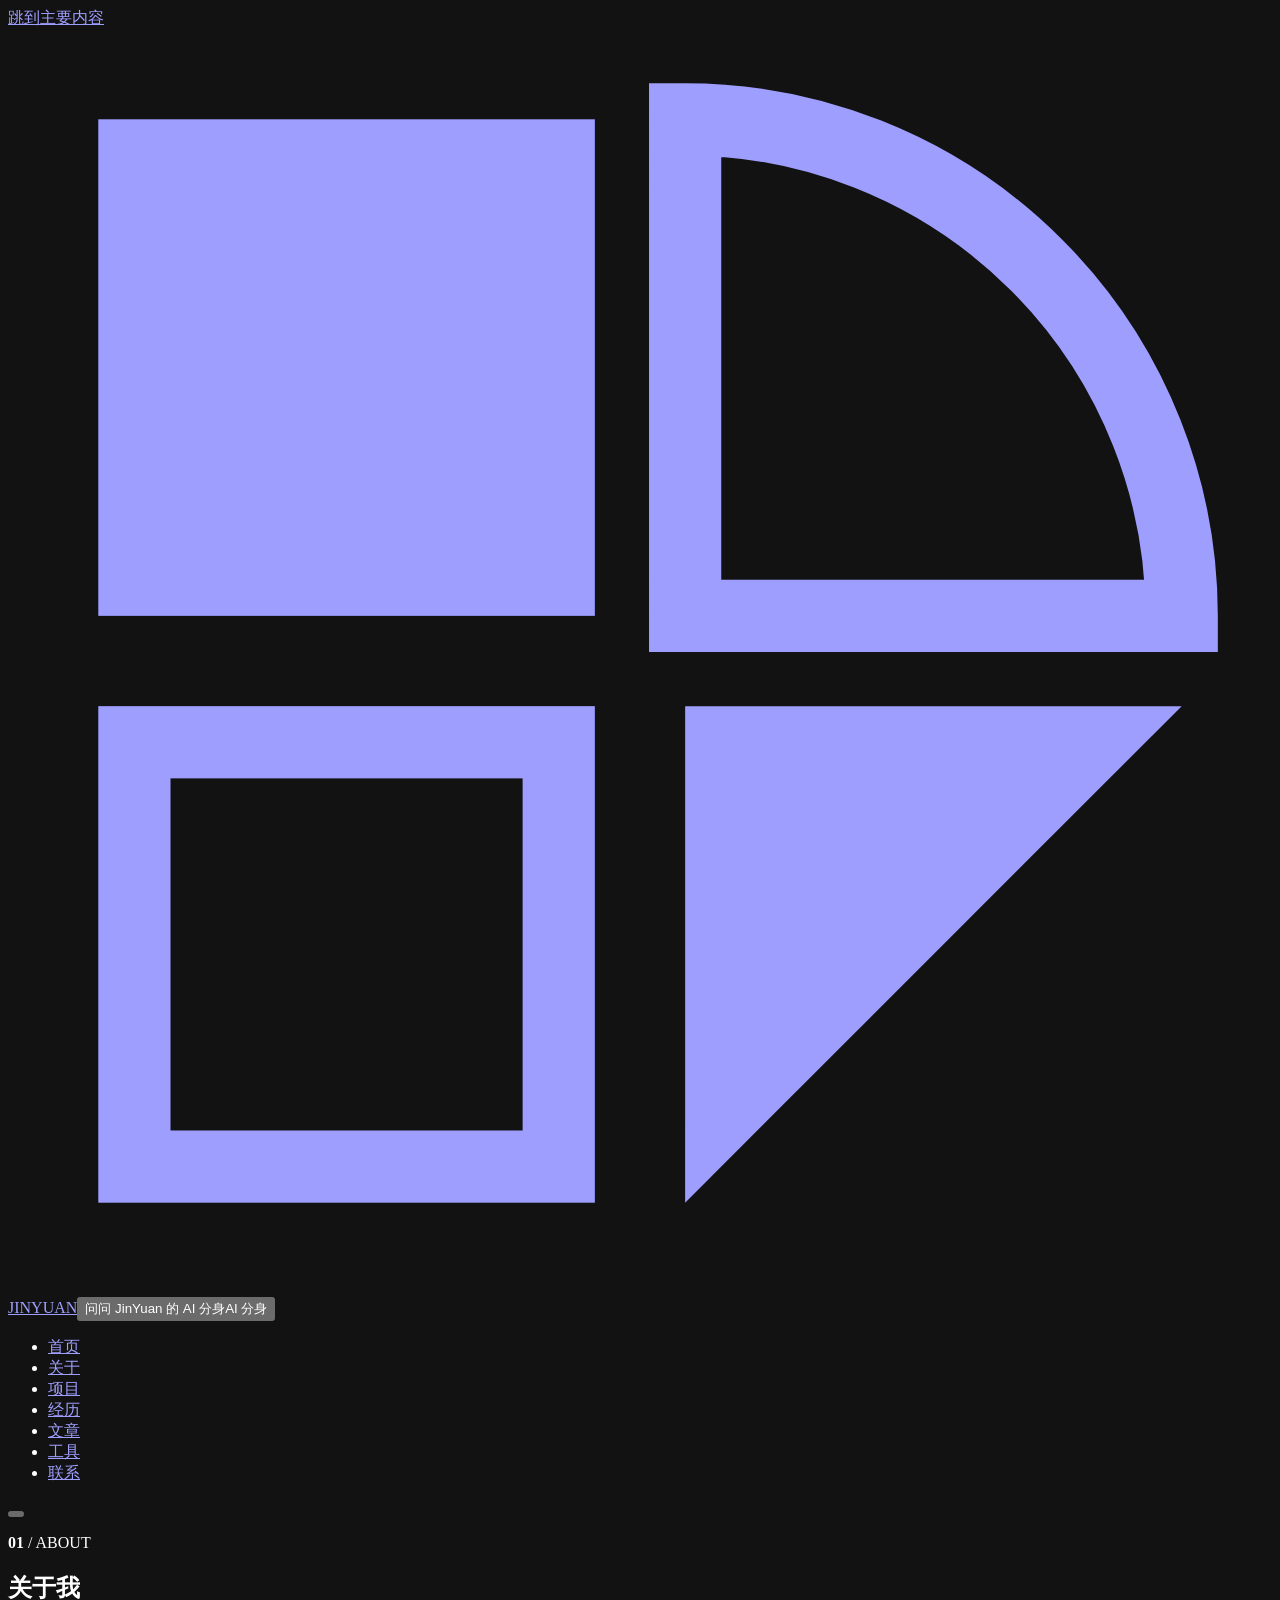
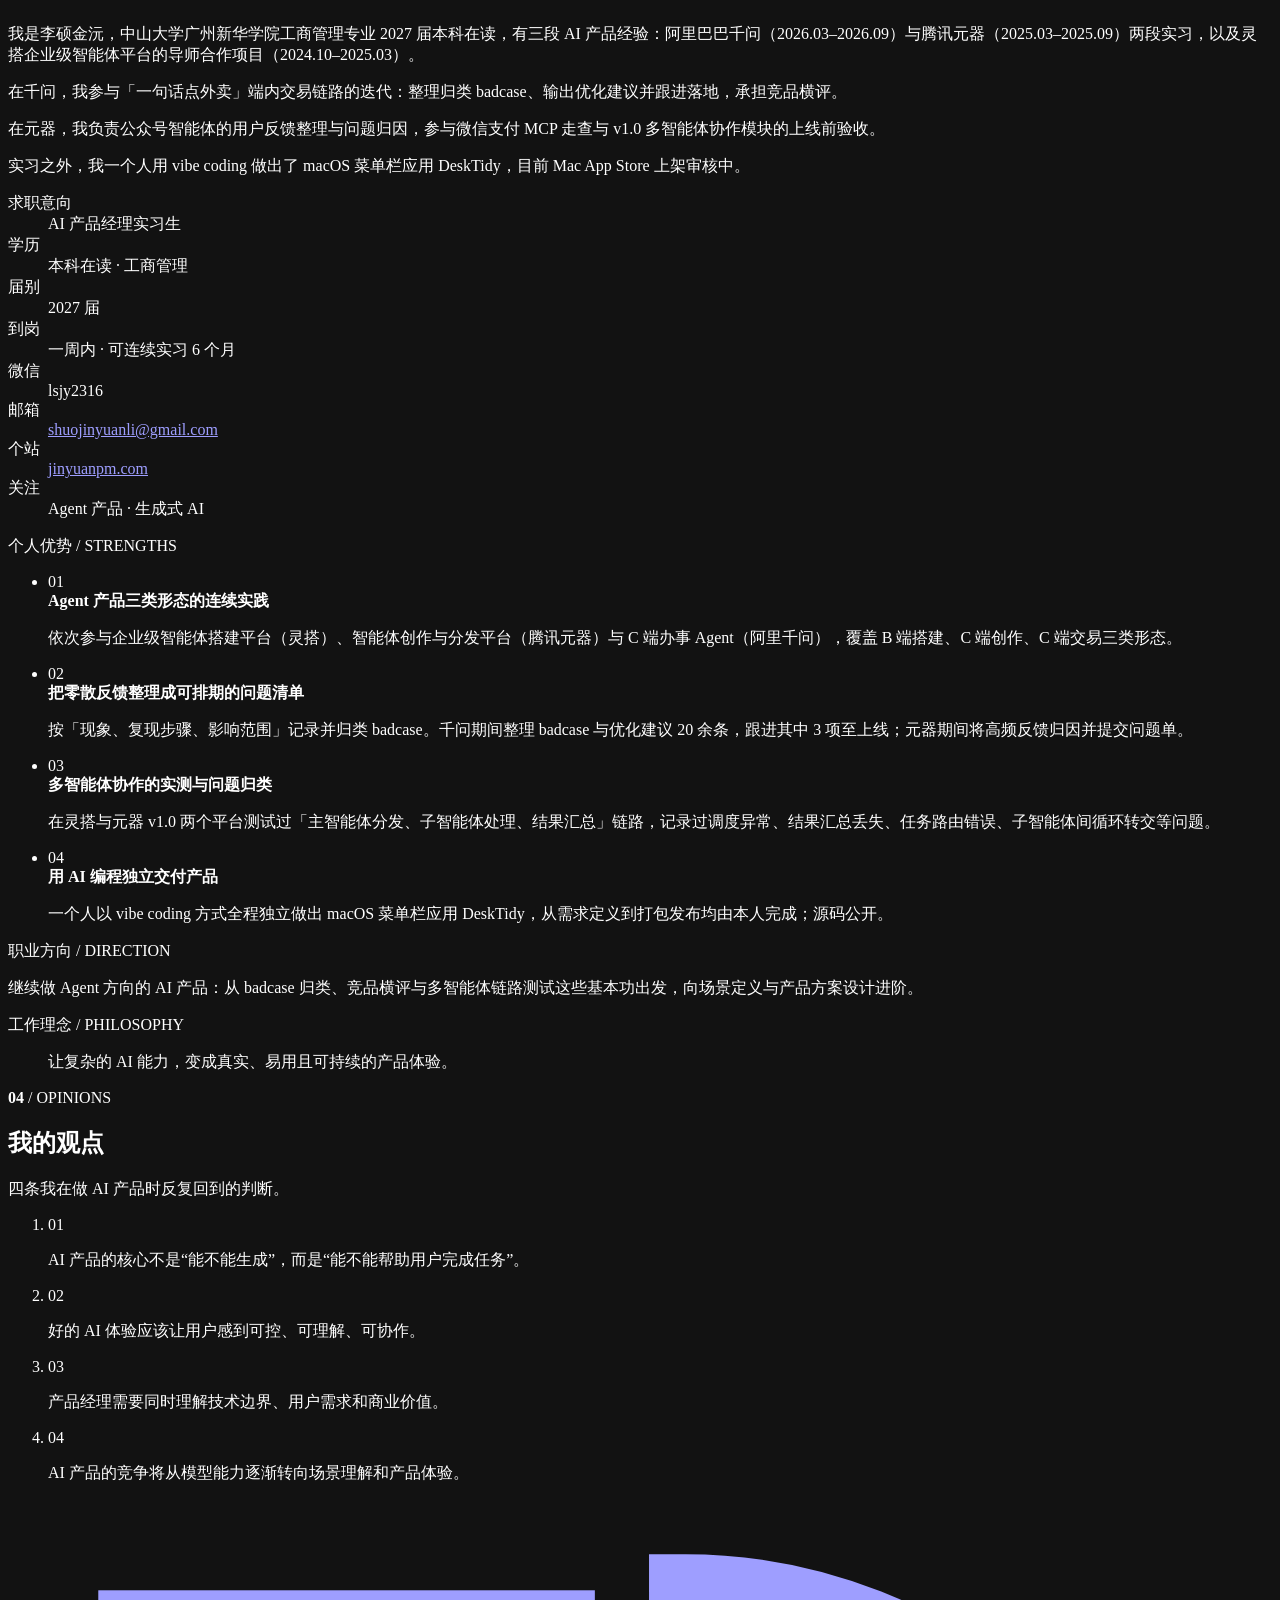
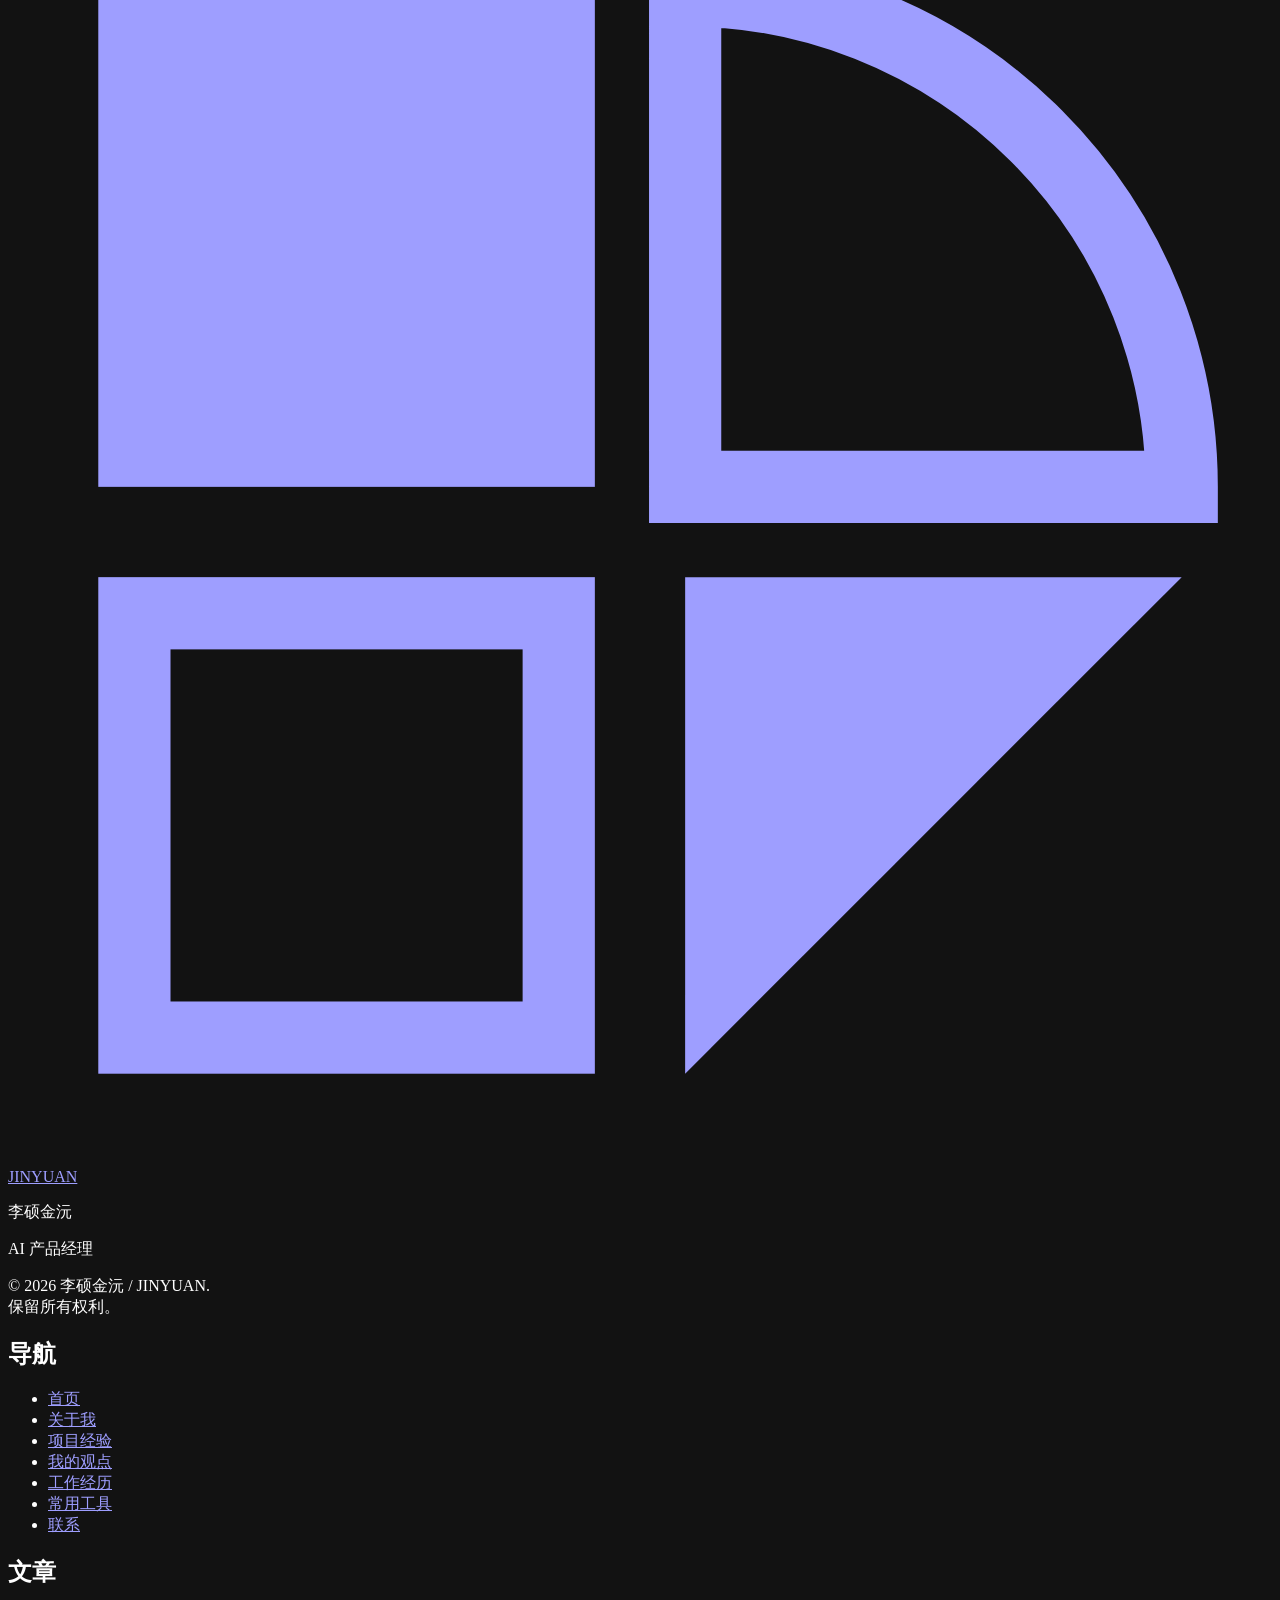
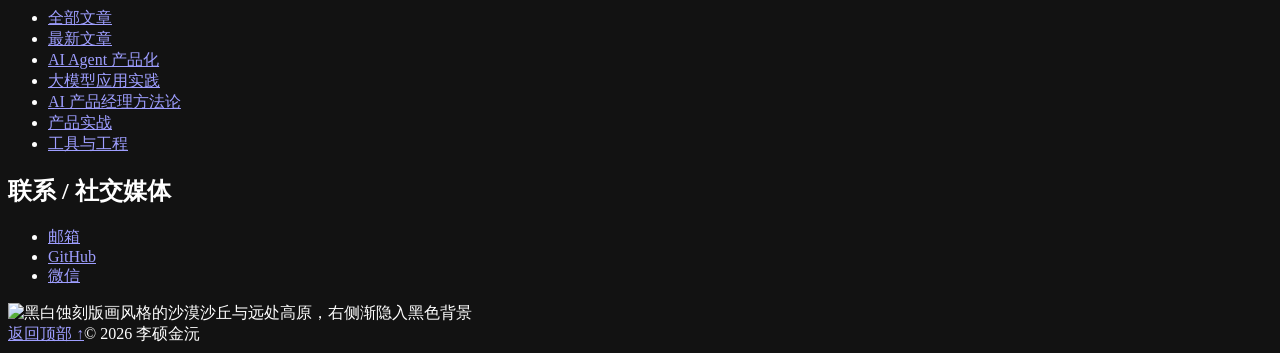
==== about.html @ 93b43d3b "Replace experience and projects with internship history Swap the AgentsPro and Pixeling content for " ====
<!doctype html>
<html lang="zh-Hans">
<head>
<meta charset="utf-8">
<meta name="viewport" content="width=device-width, initial-scale=1">
<title>关于我｜JINYUAN｜AI 产品与智能体验</title>
<meta name="description" content="李硕金沅（JINYUAN）｜2027 届本科在读，三段 AI 产品经验（阿里巴巴千问、腾讯元器实习与灵搭导师合作项目）。关于我、个人优势、工作理念与我的观点。">
<meta name="theme-color" content="#05060d">
<meta name="color-scheme" content="dark">
<meta property="og:type" content="website">
<meta property="og:site_name" content="JINYUAN｜AI 产品与智能体验">
<meta property="og:title" content="关于我｜JINYUAN｜AI 产品与智能体验">
<meta property="og:description" content="李硕金沅（JINYUAN）｜2027 届本科在读，三段 AI 产品经验（阿里巴巴千问、腾讯元器实习与灵搭导师合作项目）。关于我、个人优势、工作理念与我的观点。">
<meta property="og:locale" content="zh_CN">
<!-- For a real deployment make og:image / og:url absolute, e.g. https://your-domain.com/assets/og.jpg -->
<meta property="og:image" content="assets/og.jpg">
<meta name="twitter:card" content="summary_large_image">
<link rel="icon" href="data:image/svg+xml,%3Csvg xmlns='http://www.w3.org/2000/svg' viewBox='0 0 28 28'%3E%3Crect width='28' height='28' fill='%23000'/%3E%3Crect x='3' y='3' width='10' height='10' fill='%23fff'/%3E%3Cpath d='M15 13V3a10 10 0 0 1 10 10z' fill='none' stroke='%23fff' stroke-width='1.6'/%3E%3Crect x='3.8' y='15.8' width='8.4' height='8.4' fill='none' stroke='%23fff' stroke-width='1.6'/%3E%3Cpath d='M15 25V15h10z' fill='%237fa38f'/%3E%3C/svg%3E">
<link rel="preconnect" href="https://fonts.googleapis.com">
<link rel="preconnect" href="https://fonts.gstatic.com" crossorigin>
<link rel="stylesheet" href="https://fonts.googleapis.com/css2?family=Anton&family=Outfit:wght@400;500;600;700&family=Noto+Sans+SC:wght@500;700;900&display=swap">
<link rel="stylesheet" href="css/style.css?v=19">
<script>document.documentElement.classList.add('js')</script>
<script type="application/ld+json">{"@context": "https://schema.org", "@type": "Person", "name": "李硕金沅", "alternateName": "JINYUAN", "jobTitle": "AI 产品经理", "description": "李硕金沅（JINYUAN）｜AI 产品经理。专注于人工智能产品、用户体验与商业化创新，关注 AI 产品设计、智能体、生成式 AI、用户需求与技术落地。", "inLanguage": "zh-Hans", "knowsAbout": ["AI 产品管理", "生成式 AI", "AI Agent", "用户体验"], "sameAs": ["https://github.com/JimLee-AIPM"]}</script>
</head>
<body id="top">
<a class="skip" href="#main">跳到主要内容</a>
<div class="guides" aria-hidden="true"><div><span></span><span></span><span></span><span></span></div></div>
<header class="site-header">
 <div class="wrap"><div class="nav-inner">
  <div class="hdr-brand"><a class="logo" href="index.html" aria-label="JINYUAN 首页"><svg viewBox="0 0 28 28" fill="none" aria-hidden="true" focusable="false"><rect x="2" y="2" width="11" height="11" fill="currentColor"/><path d="M15 13V2a11 11 0 0 1 11 11z" stroke="currentColor" stroke-width="1.6"/><rect x="2.8" y="15.8" width="9.4" height="9.4" stroke="currentColor" stroke-width="1.6"/><path d="M15 26V15h11z" fill="currentColor"/></svg><span class="wm">JINYUAN</span></a><button class="chat-pill" type="button" data-chat-open aria-haspopup="dialog" aria-expanded="false"><i class="chat-pulse" aria-hidden="true"></i><span class="cp-long">问问 JinYuan 的 AI 分身</span><span class="cp-short" aria-hidden="true">AI 分身</span></button></div>
  <nav aria-label="主导航"><ul class="nav-links" id="nav-links"><li><a href="index.html">首页</a></li><li><a href="about.html" aria-current="page">关于</a></li><li><a href="projects.html">项目</a></li><li><a href="experience.html">经历</a></li><li><a href="articles.html">文章</a></li><li><a href="tools.html">工具</a></li><li><a href="contact.html">联系</a></li></ul></nav>
  <button class="nav-toggle" type="button" aria-expanded="false" aria-controls="nav-links" aria-label="打开菜单"><span></span></button>
 </div></div>
 <div class="progress" aria-hidden="true"></div>
</header>
<main id="main">
 <section class="page-head" aria-labelledby="page-t"><div class="wrap"><div class="cell">
  <p class="label"><b>01</b> / ABOUT</p><h1 id="page-t">关于我</h1></div></div></section>
<section class="sec" style="border-top:0" id="about" aria-labelledby="about-t">
 <div class="wrap">
  <div class="about-grid">
   <div class="about-text cell reveal">
    <p class="lead">我是李硕金沅，中山大学广州新华学院工商管理专业 2027 届本科在读，有三段 AI 产品经验：阿里巴巴千问（2026.03–2026.09）与腾讯元器（2025.03–2025.09）两段实习，以及灵搭企业级智能体平台的导师合作项目（2024.10–2025.03）。</p>
    <p class="muted">在千问，我参与「一句话点外卖」端内交易链路的迭代：整理归类 badcase、输出优化建议并跟进落地，承担竞品横评。</p>
    <p class="muted">在元器，我负责公众号智能体的用户反馈整理与问题归因，参与微信支付 MCP 走查与 v1.0 多智能体协作模块的上线前验收。</p>
    <p class="muted">实习之外，我一个人用 vibe coding 做出了 macOS 菜单栏应用 DeskTidy，目前 Mac App Store 上架审核中。</p>
   </div>
   <dl class="facts facts-8 reveal" style="margin:0">
    <div><dt>求职意向</dt><dd>AI 产品经理实习生</dd></div><div><dt>学历</dt><dd>本科在读 · 工商管理</dd></div><div><dt>届别</dt><dd>2027 届</dd></div><div><dt>到岗</dt><dd>一周内 · 可连续实习 6 个月</dd></div><div><dt>微信</dt><dd>lsjy2316</dd></div><div><dt>邮箱</dt><dd><a href="mailto:shuojinyuanli@gmail.com">shuojinyuanli@gmail.com</a></dd></div><div><dt>个站</dt><dd><a href="index.html">jinyuanpm.com</a></dd></div><div><dt>关注</dt><dd>Agent 产品 · 生成式 AI</dd></div>
   </dl>
   <div class="strengths-wrap reveal"><p class="label">个人优势 / STRENGTHS</p><ul class="strengths" aria-label="个人优势"><li><span class="n">01</span><div><b>Agent 产品三类形态的连续实践</b><p>依次参与企业级智能体搭建平台（灵搭）、智能体创作与分发平台（腾讯元器）与 C 端办事 Agent（阿里千问），覆盖 B 端搭建、C 端创作、C 端交易三类形态。</p></div></li><li><span class="n">02</span><div><b>把零散反馈整理成可排期的问题清单</b><p>按「现象、复现步骤、影响范围」记录并归类 badcase。千问期间整理 badcase 与优化建议 20 余条，跟进其中 3 项至上线；元器期间将高频反馈归因并提交问题单。</p></div></li><li><span class="n">03</span><div><b>多智能体协作的实测与问题归类</b><p>在灵搭与元器 v1.0 两个平台测试过「主智能体分发、子智能体处理、结果汇总」链路，记录过调度异常、结果汇总丢失、任务路由错误、子智能体间循环转交等问题。</p></div></li><li><span class="n">04</span><div><b>用 AI 编程独立交付产品</b><p>一个人以 vibe coding 方式全程独立做出 macOS 菜单栏应用 DeskTidy，从需求定义到打包发布均由本人完成；源码公开。</p></div></li></ul></div>
   <div class="direction reveal"><p class="label">职业方向 / DIRECTION</p><p>继续做 Agent 方向的 AI 产品：从 badcase 归类、竞品横评与多智能体链路测试这些基本功出发，向场景定义与产品方案设计进阶。</p></div>
   <div class="philosophy reveal"><p class="label">工作理念 / PHILOSOPHY</p><blockquote><p>让复杂的 AI 能力，变成真实、易用且可持续的产品体验。</p></blockquote></div>
  </div>
 </div>
</section>
<section class="sec" id="opinions" aria-labelledby="opinions-t">
 <div class="wrap">
  <div class="sec-head"><div class="cell reveal"><p class="label"><b>04</b> / OPINIONS</p><h2><span id="opinions-t">我的观点</span></h2></div></div>
  <div class="op-grid">
   <div class="op-side reveal"><p class="muted">四条我在做 AI 产品时反复回到的判断。</p></div>
   <ol class="op-list"><li class="op reveal"><span class="no">01</span><p>AI 产品的核心不是“能不能生成”，而是“能不能帮助用户完成任务”。</p></li><li class="op reveal"><span class="no">02</span><p>好的 AI 体验应该让用户感到可控、可理解、可协作。</p></li><li class="op reveal"><span class="no">03</span><p>产品经理需要同时理解技术边界、用户需求和商业价值。</p></li><li class="op reveal"><span class="no">04</span><p>AI 产品的竞争将从模型能力逐渐转向场景理解和产品体验。</p></li></ol>
  </div>
 </div>
</section>
</main>
<footer class="site-footer">
 <div class="wrap">
  <div class="foot-cols">
   <div class="fcol">
    <a class="logo" href="index.html" aria-label="JINYUAN 首页"><svg viewBox="0 0 28 28" fill="none" aria-hidden="true" focusable="false"><rect x="2" y="2" width="11" height="11" fill="currentColor"/><path d="M15 13V2a11 11 0 0 1 11 11z" stroke="currentColor" stroke-width="1.6"/><rect x="2.8" y="15.8" width="9.4" height="9.4" stroke="currentColor" stroke-width="1.6"/><path d="M15 26V15h11z" fill="currentColor"/></svg><span class="wm">JINYUAN</span></a>
    <p class="name">李硕金沅</p>
    <p class="tagline">AI 产品经理</p>
    <p class="copy-r">© <span id="year">2026</span> 李硕金沅 / JINYUAN.<br>保留所有权利。</p>
   </div>
   <nav class="fcol" aria-label="站点导航"><h2>导航</h2><ul>
    <li><a href="index.html">首页</a></li><li><a href="about.html">关于我</a></li><li><a href="projects.html">项目经验</a></li>
    <li><a href="about.html#opinions">我的观点</a></li><li><a href="experience.html">工作经历</a></li><li><a href="tools.html">常用工具</a></li><li><a href="contact.html">联系</a></li></ul></nav>
   <nav class="fcol" aria-label="文章链接"><h2>文章</h2><ul>
    <li><a href="articles.html">全部文章</a></li><li><a href="article.html?slug=gemini-4-argon-multimodal-review">最新文章</a></li>
    <li><a href="articles.html?cat=AI%20Agent%20%E4%BA%A7%E5%93%81%E5%8C%96">AI Agent 产品化</a></li><li><a href="articles.html?cat=%E5%A4%A7%E6%A8%A1%E5%9E%8B%E5%BA%94%E7%94%A8%E5%AE%9E%E8%B7%B5">大模型应用实践</a></li><li><a href="articles.html?cat=AI%20%E4%BA%A7%E5%93%81%E7%BB%8F%E7%90%86%E6%96%B9%E6%B3%95%E8%AE%BA">AI 产品经理方法论</a></li><li><a href="articles.html?cat=%E4%BA%A7%E5%93%81%E5%AE%9E%E6%88%98">产品实战</a></li><li><a href="articles.html?cat=%E5%B7%A5%E5%85%B7%E4%B8%8E%E5%B7%A5%E7%A8%8B">工具与工程</a></li></ul></nav>
   <nav class="fcol" aria-label="联系与社交媒体"><h2>联系 / 社交媒体</h2><ul>
    <li><a href="mailto:shuojinyuanli@gmail.com">邮箱</a></li><li><a href="https://github.com/JimLee-AIPM" target="_blank" rel="noopener noreferrer">GitHub</a></li>
    <li><a href="contact.html#wechat">微信</a></li></ul></nav>
  </div>
  <div class="foot-art">
   <picture><source type="image/webp" srcset="assets/footer-art.webp"><img src="assets/footer-art.jpg" alt="黑白蚀刻版画风格的沙漠沙丘与远处高原，右侧渐隐入黑色背景" width="660" height="590" loading="lazy" decoding="async"></picture>
   <div class="foot-bar"><a href="#top">返回顶部 ↑</a><span class="sep"></span><span>© 2026 李硕金沅</span></div>
  </div>
 </div>
</footer>
<script src="js/main.js?v=8" defer></script>
<script src="js/chat.js?v=3" defer></script>
<script src="js/router.js?v=2" defer></script>
<script src="js/cursor.js?v=1" defer></script>
</body>
</html>
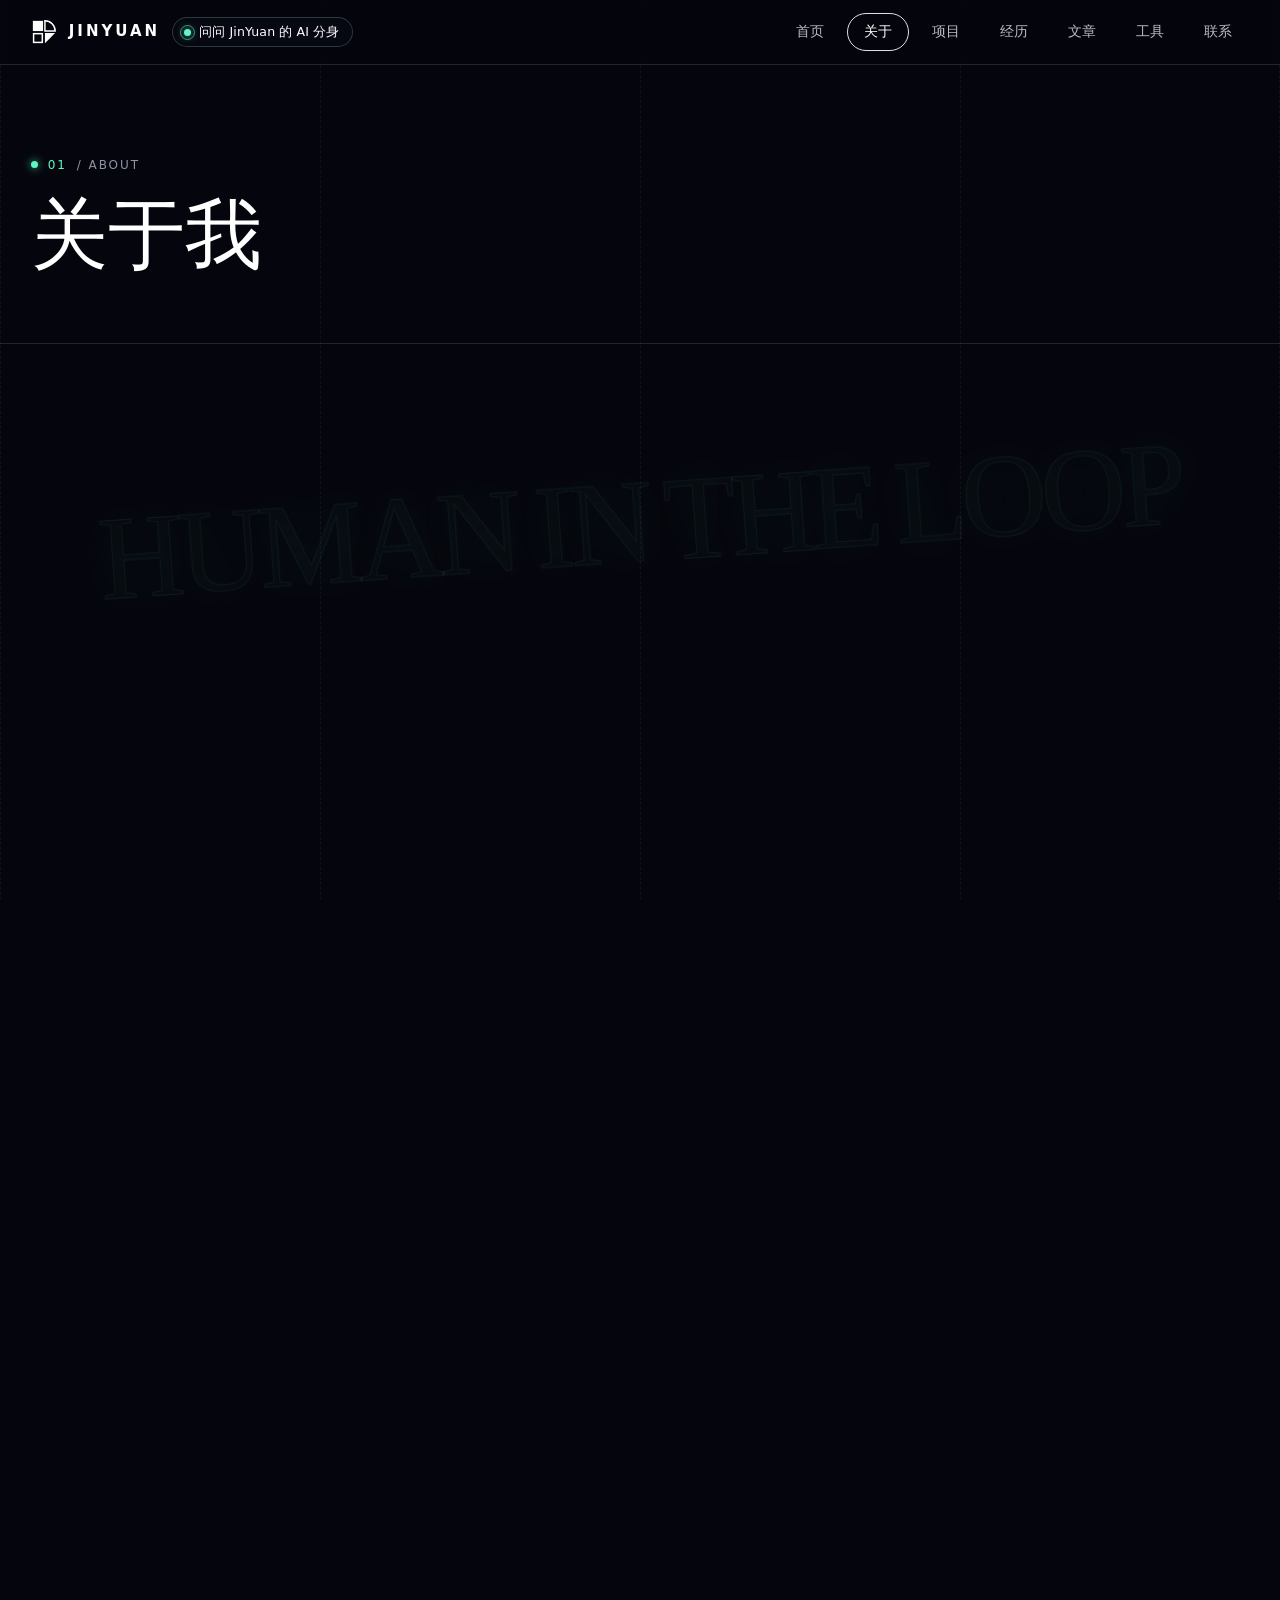
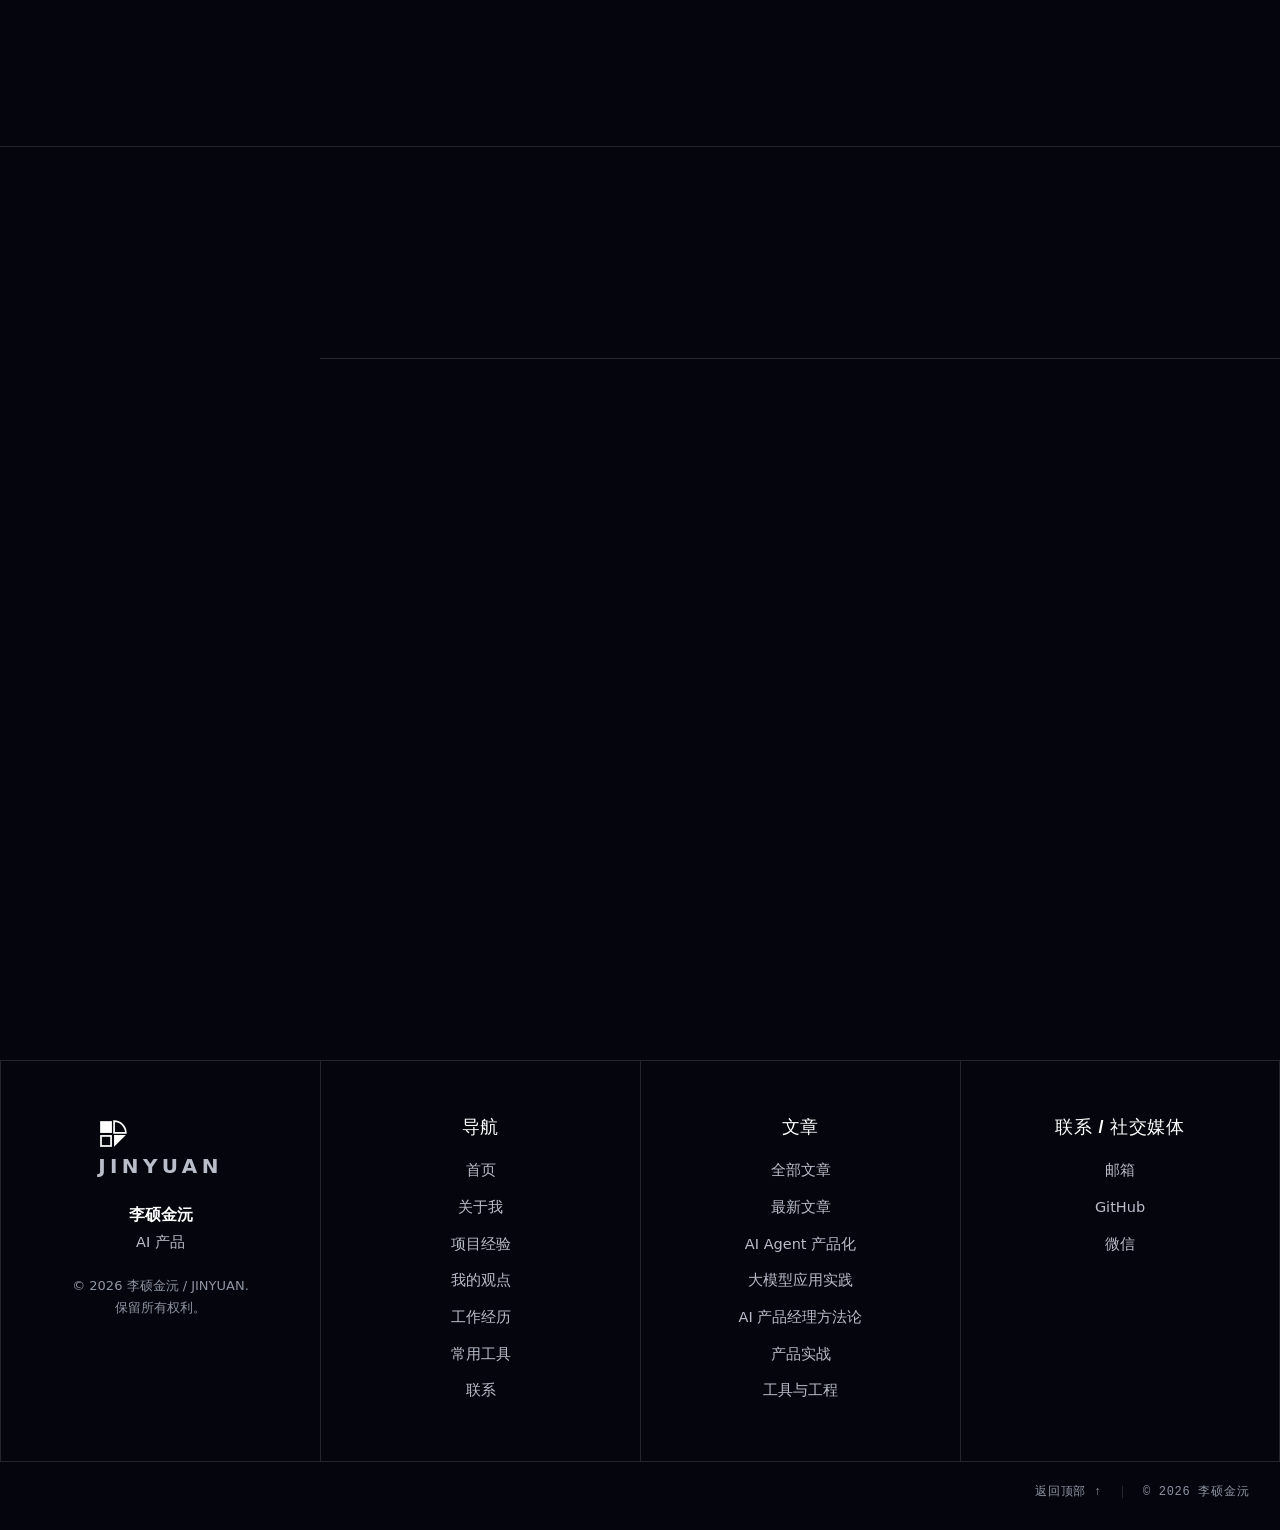
==== commit d468dbaa: "Use AI 产品 as the personal title and add the fourth strength Add the competitive-review strength on t" ====
--- a/about.html
+++ b/about.html
@@ -19,9 +19,9 @@
 <link rel="preconnect" href="https://fonts.googleapis.com">
 <link rel="preconnect" href="https://fonts.gstatic.com" crossorigin>
 <link rel="stylesheet" href="https://fonts.googleapis.com/css2?family=Anton&family=Outfit:wght@400;500;600;700&family=Noto+Sans+SC:wght@500;700;900&display=swap">
-<link rel="stylesheet" href="css/style.css?v=19">
+<link rel="stylesheet" href="css/style.css?v=20">
 <script>document.documentElement.classList.add('js')</script>
-<script type="application/ld+json">{"@context": "https://schema.org", "@type": "Person", "name": "李硕金沅", "alternateName": "JINYUAN", "jobTitle": "AI 产品经理", "description": "李硕金沅（JINYUAN）｜AI 产品经理。专注于人工智能产品、用户体验与商业化创新，关注 AI 产品设计、智能体、生成式 AI、用户需求与技术落地。", "inLanguage": "zh-Hans", "knowsAbout": ["AI 产品管理", "生成式 AI", "AI Agent", "用户体验"], "sameAs": ["https://github.com/JimLee-AIPM"]}</script>
+<script type="application/ld+json">{"@context": "https://schema.org", "@type": "Person", "name": "李硕金沅", "alternateName": "JINYUAN", "jobTitle": "AI 产品", "description": "李硕金沅（JINYUAN）｜AI 产品。专注于人工智能产品、用户体验与商业化创新，关注 AI 产品设计、智能体、生成式 AI、用户需求与技术落地。", "inLanguage": "zh-Hans", "knowsAbout": ["AI 产品管理", "生成式 AI", "AI Agent", "用户体验"], "sameAs": ["https://github.com/JimLee-AIPM"]}</script>
 </head>
 <body id="top">
 <a class="skip" href="#main">跳到主要内容</a>
@@ -46,10 +46,10 @@
     <p class="muted">在元器，我负责公众号智能体的用户反馈整理与问题归因，参与微信支付 MCP 走查与 v1.0 多智能体协作模块的上线前验收。</p>
     <p class="muted">实习之外，我一个人用 vibe coding 做出了 macOS 菜单栏应用 DeskTidy，目前 Mac App Store 上架审核中。</p>
    </div>
-   <dl class="facts facts-8 reveal" style="margin:0">
-    <div><dt>求职意向</dt><dd>AI 产品经理实习生</dd></div><div><dt>学历</dt><dd>本科在读 · 工商管理</dd></div><div><dt>届别</dt><dd>2027 届</dd></div><div><dt>到岗</dt><dd>一周内 · 可连续实习 6 个月</dd></div><div><dt>微信</dt><dd>lsjy2316</dd></div><div><dt>邮箱</dt><dd><a href="mailto:shuojinyuanli@gmail.com">shuojinyuanli@gmail.com</a></dd></div><div><dt>个站</dt><dd><a href="index.html">jinyuanpm.com</a></dd></div><div><dt>关注</dt><dd>Agent 产品 · 生成式 AI</dd></div>
+   <dl class="facts facts-7 reveal" style="margin:0">
+    <div><dt>求职意向</dt><dd>AI 产品</dd></div><div><dt>学历</dt><dd>本科在读 · 工商管理</dd></div><div><dt>届别</dt><dd>2027 届</dd></div><div><dt>微信</dt><dd>lsjy2316</dd></div><div><dt>邮箱</dt><dd><a href="mailto:shuojinyuanli@gmail.com">shuojinyuanli@gmail.com</a></dd></div><div><dt>个站</dt><dd><a href="index.html">jinyuanpm.com</a></dd></div><div><dt>关注</dt><dd>Agent 产品 · 生成式 AI</dd></div>
    </dl>
-   <div class="strengths-wrap reveal"><p class="label">个人优势 / STRENGTHS</p><ul class="strengths" aria-label="个人优势"><li><span class="n">01</span><div><b>Agent 产品三类形态的连续实践</b><p>依次参与企业级智能体搭建平台（灵搭）、智能体创作与分发平台（腾讯元器）与 C 端办事 Agent（阿里千问），覆盖 B 端搭建、C 端创作、C 端交易三类形态。</p></div></li><li><span class="n">02</span><div><b>把零散反馈整理成可排期的问题清单</b><p>按「现象、复现步骤、影响范围」记录并归类 badcase。千问期间整理 badcase 与优化建议 20 余条，跟进其中 3 项至上线；元器期间将高频反馈归因并提交问题单。</p></div></li><li><span class="n">03</span><div><b>多智能体协作的实测与问题归类</b><p>在灵搭与元器 v1.0 两个平台测试过「主智能体分发、子智能体处理、结果汇总」链路，记录过调度异常、结果汇总丢失、任务路由错误、子智能体间循环转交等问题。</p></div></li><li><span class="n">04</span><div><b>用 AI 编程独立交付产品</b><p>一个人以 vibe coding 方式全程独立做出 macOS 菜单栏应用 DeskTidy，从需求定义到打包发布均由本人完成；源码公开。</p></div></li></ul></div>
+   <div class="strengths-wrap reveal"><p class="label">个人优势 / STRENGTHS</p><ul class="strengths" aria-label="个人优势"><li><span class="n">01</span><div><b>Agent 产品三类形态的连续实践</b><p>依次参与企业级智能体搭建平台（灵搭）、智能体创作与分发平台（腾讯元器）与 C 端办事 Agent（阿里千问），覆盖 B 端搭建、C 端创作、C 端交易三类形态。</p></div></li><li><span class="n">02</span><div><b>把零散反馈整理成可排期的问题清单</b><p>按「现象、复现步骤、影响范围」记录并归类 badcase。千问期间整理 badcase 与优化建议 20 余条，跟进其中 3 项至上线；元器期间将高频反馈归因并提交问题单。</p></div></li><li><span class="n">03</span><div><b>多智能体协作的实测与问题归类</b><p>在灵搭与元器 v1.0 两个平台测试过「主智能体分发、子智能体处理、结果汇总」链路，记录过调度异常、结果汇总丢失、任务路由错误、子智能体间循环转交等问题。</p></div></li><li><span class="n">04</span><div><b>有方法的竞品横评</b><p>围绕多轮意图保持设计 20 余条固定输入，覆盖意图干扰、模糊意图多轮收敛、意图反转等场景，对千问、美团『小美』与京东 AI 购做同指令横评。</p></div></li><li><span class="n">05</span><div><b>用 AI 编程独立交付产品</b><p>一个人以 vibe coding 方式全程独立做出 macOS 菜单栏应用 DeskTidy，从需求定义到打包发布均由本人完成；源码公开。</p></div></li></ul></div>
    <div class="direction reveal"><p class="label">职业方向 / DIRECTION</p><p>继续做 Agent 方向的 AI 产品：从 badcase 归类、竞品横评与多智能体链路测试这些基本功出发，向场景定义与产品方案设计进阶。</p></div>
    <div class="philosophy reveal"><p class="label">工作理念 / PHILOSOPHY</p><blockquote><p>让复杂的 AI 能力，变成真实、易用且可持续的产品体验。</p></blockquote></div>
   </div>
@@ -71,7 +71,7 @@
    <div class="fcol">
     <a class="logo" href="index.html" aria-label="JINYUAN 首页"><svg viewBox="0 0 28 28" fill="none" aria-hidden="true" focusable="false"><rect x="2" y="2" width="11" height="11" fill="currentColor"/><path d="M15 13V2a11 11 0 0 1 11 11z" stroke="currentColor" stroke-width="1.6"/><rect x="2.8" y="15.8" width="9.4" height="9.4" stroke="currentColor" stroke-width="1.6"/><path d="M15 26V15h11z" fill="currentColor"/></svg><span class="wm">JINYUAN</span></a>
     <p class="name">李硕金沅</p>
-    <p class="tagline">AI 产品经理</p>
+    <p class="tagline">AI 产品</p>
     <p class="copy-r">© <span id="year">2026</span> 李硕金沅 / JINYUAN.<br>保留所有权利。</p>
    </div>
    <nav class="fcol" aria-label="站点导航"><h2>导航</h2><ul>
--- a/css/style.css
+++ b/css/style.css
@@ -0,0 +1,844 @@
+/* JINYUAN — NOX Grid inspired: black, etched engravings, dashed hairlines */
+:root{
+  --bg:#000;
+  --fg:#f1f1ee;
+  --muted:#b4b4b0;      /* 10:1 on #000 */
+  --dim:#8f8f8b;        /* 6:1 on #000 */
+  --accent:#7fa38f;     /* 7.6:1 on #000 */
+  --line:rgba(255,255,255,.18);
+  --guide:rgba(255,255,255,.14);
+  --err:#ff9d8a;
+  --sans:"Inter",-apple-system,BlinkMacSystemFont,"Segoe UI","PingFang SC","Hiragino Sans GB","Noto Sans SC","Noto Sans CJK SC","Microsoft YaHei",system-ui,sans-serif;
+  --serif:"Source Serif 4","Source Serif Pro","Noto Serif SC","Noto Serif CJK SC","Songti SC","STSong",Georgia,serif;
+  --mono:ui-monospace,SFMono-Regular,"SF Mono",Menlo,Consolas,"Liberation Mono",monospace;
+  --hdr:64px;
+  --wrap:1280px;
+}
+*,*::before,*::after{box-sizing:border-box}
+html{scroll-behavior:smooth;-webkit-text-size-adjust:100%;background:#000}
+body{margin:0;background:var(--bg);color:var(--fg);font-family:var(--sans);font-size:16px;line-height:1.7;-webkit-font-smoothing:antialiased;overflow-x:hidden;position:relative}
+img,svg,picture{display:block;max-width:100%}
+img{height:auto}
+a{color:inherit;text-decoration:none}
+p{margin:0 0 1em}
+h1,h2,h3,h4{margin:0;font-weight:600;line-height:1.2;letter-spacing:-.01em}
+ul,ol{margin:0;padding:0;list-style:none}
+button,input,textarea{font:inherit;color:inherit}
+::selection{background:var(--accent);color:#000}
+:focus-visible{outline:2px solid var(--accent);outline-offset:3px;border-radius:1px}
+.skip{position:absolute;left:12px;top:-60px;background:#fff;color:#000;padding:10px 16px;z-index:200;font-weight:600}
+.skip:focus{top:12px}
+.sr{position:absolute;width:1px;height:1px;overflow:hidden;clip:rect(0 0 0 0);white-space:nowrap}
+
+/* ---------- grid guides ---------- */
+.guides{position:fixed;inset:0;pointer-events:none;z-index:0}
+.guides>div{position:relative;height:100%;width:min(var(--wrap),100%);margin:0 auto;display:grid;grid-template-columns:repeat(4,1fr)}
+.guides span{border-left:1px dashed var(--guide)}
+.guides span:last-child{border-right:1px dashed var(--guide)}
+.wrap{width:min(var(--wrap),100%);margin:0 auto;position:relative;z-index:1}
+main,.site-footer{position:relative;z-index:1}
+.grid4{display:grid;grid-template-columns:repeat(4,1fr)}
+.cell{padding:0 clamp(20px,2.4vw,36px)}
+
+/* ---------- labels ---------- */
+.label{font-family:var(--mono);font-size:12px;letter-spacing:.14em;text-transform:uppercase;color:var(--dim);margin:0 0 18px;display:flex;gap:10px;align-items:center}
+.label b{color:var(--accent);font-weight:500}
+.label::before{content:"";width:6px;height:6px;background:var(--accent);display:inline-block}
+.lead{font-size:clamp(18px,1.6vw,22px);color:var(--fg);line-height:1.75}
+.muted{color:var(--muted)}
+.mono{font-family:var(--mono)}
+
+/* ---------- header ---------- */
+.site-header{position:sticky;top:0;z-index:100;background:rgba(0,0,0,.88);-webkit-backdrop-filter:blur(10px);backdrop-filter:blur(10px);border-bottom:1px solid var(--line)}
+.nav-inner{height:var(--hdr);display:flex;align-items:center;justify-content:space-between;padding:0 clamp(20px,2.4vw,36px)}
+.logo{display:inline-flex;align-items:center;gap:12px;font-weight:600}
+.logo svg{width:26px;height:26px;color:var(--fg)}
+.logo .wm{font-size:15px;letter-spacing:.28em;font-weight:600}
+.logo:hover svg,.logo:focus-visible svg{color:var(--accent)}
+.nav-links{display:flex;gap:4px;align-items:center}
+.nav-links a{display:block;padding:8px 14px;font-size:14px;color:var(--muted);position:relative;transition:color .2s}
+.nav-links a::after{content:"";position:absolute;left:14px;right:14px;bottom:2px;border-bottom:1px solid var(--accent);transform:scaleX(0);transform-origin:left;transition:transform .25s}
+.nav-links a:hover,.nav-links a[aria-current]{color:var(--fg)}
+.nav-links a:hover::after,.nav-links a[aria-current]::after{transform:scaleX(1)}
+.nav-toggle{display:none;background:none;border:1px solid var(--line);width:44px;height:44px;cursor:pointer;align-items:center;justify-content:center;border-radius:1px}
+.nav-toggle:hover{border-color:var(--accent)}
+.nav-toggle span,.nav-toggle span::before,.nav-toggle span::after{display:block;width:18px;height:1.5px;background:var(--fg);position:relative;transition:transform .2s,background .2s}
+.nav-toggle span::before,.nav-toggle span::after{content:"";position:absolute;left:0}
+.nav-toggle span::before{top:-6px}.nav-toggle span::after{top:6px}
+.nav-toggle[aria-expanded=true] span{background:transparent}
+.nav-toggle[aria-expanded=true] span::before{transform:translateY(6px) rotate(45deg)}
+.nav-toggle[aria-expanded=true] span::after{transform:translateY(-6px) rotate(-45deg)}
+.progress{position:absolute;left:0;bottom:-1px;height:2px;width:0;background:var(--accent);z-index:2}
+
+/* ---------- buttons ---------- */
+.btn{display:inline-flex;align-items:center;gap:10px;min-height:48px;padding:0 24px;border:1px solid var(--fg);background:transparent;color:var(--fg);font-size:15px;font-weight:500;cursor:pointer;border-radius:1px;transition:background .2s,color .2s,border-color .2s,transform .1s}
+.btn:active{transform:translateY(1px)}
+.btn-primary{background:var(--fg);color:#000}
+.btn-primary:hover{background:var(--accent);border-color:var(--accent)}
+.btn-ghost{border-color:rgba(255,255,255,.4)}
+.btn-ghost:hover{border-color:var(--accent);color:var(--accent)}
+.btn .arr{transition:transform .2s}
+.btn:hover .arr{transform:translateX(4px)}
+.btn-sm{min-height:36px;padding:0 14px;font-size:13px}
+.link-arrow{display:inline-flex;gap:8px;align-items:center;border-bottom:1px solid var(--line);padding-bottom:2px;color:var(--fg);transition:color .2s,border-color .2s}
+.link-arrow:hover{color:var(--accent);border-color:var(--accent)}
+
+/* ---------- hero ---------- */
+.hero{position:relative;overflow:hidden;min-height:min(86vh,800px);display:flex;align-items:stretch}
+.hero .wrap{display:flex;flex-direction:column;min-height:inherit}
+.hero-art{position:absolute;right:0;top:0;bottom:84px;width:74%;z-index:0;pointer-events:none}
+.hero-art img{width:100%;height:100%;object-fit:cover;object-position:60% 50%}
+.feather{-webkit-mask-image:linear-gradient(to right,transparent 0,#000 38%,#000 86%,transparent 100%),linear-gradient(to bottom,transparent 0,#000 14%,#000 84%,transparent 100%);-webkit-mask-composite:source-in;mask-image:linear-gradient(to right,transparent 0,#000 38%,#000 86%,transparent 100%),linear-gradient(to bottom,transparent 0,#000 14%,#000 84%,transparent 100%);mask-composite:intersect}
+.feather-soft{-webkit-mask-image:linear-gradient(to right,transparent 0,#000 10%,#000 90%,transparent 100%),linear-gradient(to bottom,transparent 0,#000 10%,#000 90%,transparent 100%);-webkit-mask-composite:source-in;mask-image:linear-gradient(to right,transparent 0,#000 10%,#000 90%,transparent 100%),linear-gradient(to bottom,transparent 0,#000 10%,#000 90%,transparent 100%);mask-composite:intersect}
+.hero-copy{position:relative;z-index:2;flex:1;display:flex;flex-direction:column;justify-content:center;padding:clamp(56px,8vw,112px) clamp(20px,2.4vw,36px) 48px;max-width:760px}
+.hero h1{font-size:clamp(60px,10vw,136px);font-weight:700;letter-spacing:-.03em;line-height:1;margin-bottom:20px}
+.hero .role{font-size:clamp(20px,2.2vw,28px);font-weight:500;margin-bottom:28px;color:var(--fg);display:flex;align-items:center;gap:14px}
+.hero .role::before{content:"";width:40px;border-top:1px solid var(--accent)}
+.hero .tag{font-size:clamp(18px,1.7vw,22px);max-width:30em;margin-bottom:12px;text-shadow:0 0 18px #000,0 0 6px #000}
+.hero .sub{color:var(--muted);max-width:32em;margin-bottom:36px;text-shadow:0 0 14px #000,0 0 6px #000}
+.hero-actions{display:flex;flex-wrap:wrap;gap:14px}
+.hero-meta{position:relative;z-index:2;border-top:1px solid var(--line);height:84px}
+.hero-meta .cell{display:flex;flex-direction:column;justify-content:center;height:84px;font-size:14px}
+.hero-meta .k{font-family:var(--mono);font-size:11px;letter-spacing:.14em;text-transform:uppercase;color:var(--dim)}
+
+/* ---------- sections ---------- */
+.sec{border-top:1px solid var(--line);padding:clamp(64px,8vw,120px) 0;scroll-margin-top:var(--hdr)}
+.sec-head{display:grid;grid-template-columns:repeat(4,1fr);margin-bottom:clamp(40px,5vw,72px)}
+.sec-head .cell:first-child{grid-column:1/3}
+.sec-head h2{font-size:clamp(34px,4.4vw,60px);letter-spacing:-.025em}
+.sec-head p.note{grid-column:3/5;color:var(--muted);align-self:end;margin:0}
+.eyebrow-note{display:inline-block;font-family:var(--mono);font-size:12px;letter-spacing:.06em;color:var(--accent);border:1px dashed rgba(127,163,143,.55);padding:4px 10px;margin:0}
+
+/* about */
+.about-grid{display:grid;grid-template-columns:repeat(4,1fr);row-gap:48px}
+.about-text{grid-column:1/3}
+.about-text .lead{margin-bottom:28px}
+.about-fig{grid-column:3/5;position:relative}
+.about-fig img{width:100%;max-width:520px;margin-left:auto}
+.facts{grid-column:1/5;display:grid;grid-template-columns:repeat(4,1fr);border-top:1px solid var(--line);border-bottom:1px solid var(--line)}
+.facts>div{padding:24px clamp(20px,2.4vw,36px)}
+.facts dt{font-family:var(--mono);font-size:11px;letter-spacing:.14em;text-transform:uppercase;color:var(--dim);margin-bottom:6px}
+.facts dd{margin:0;font-size:18px;font-weight:500}
+.skills{grid-column:1/5;display:grid;grid-template-columns:repeat(3,1fr)}
+.skills li{padding:22px clamp(20px,2.4vw,36px);border-bottom:1px solid var(--line);display:flex;gap:16px;align-items:baseline;transition:background .2s}
+.skills li:hover{background:#0b0b0b}
+.skills .n{font-family:var(--mono);font-size:12px;color:var(--accent)}
+.philosophy{grid-column:1/5;padding:clamp(24px,3vw,40px) clamp(20px,2.4vw,36px) 0}
+.philosophy blockquote{margin:0;font-family:var(--serif);font-size:clamp(24px,3.2vw,44px);line-height:1.45;letter-spacing:-.01em;max-width:22em;border-left:2px solid var(--accent);padding-left:clamp(16px,2vw,28px)}
+.philosophy .label{margin-bottom:20px}
+
+/* projects */
+.projects{display:grid;grid-template-columns:repeat(2,1fr);gap:0}
+.project{border:1px solid var(--line);margin:-1px 0 0 -1px;padding:0;display:flex;flex-direction:column;transition:border-color .25s,background .25s;background:#000}
+.project:hover{border-color:rgba(127,163,143,.7);background:#050505}
+.project .thumb{aspect-ratio:16/8;overflow:hidden;border-bottom:1px solid var(--line)}
+.project .thumb img{width:100%;height:100%;object-fit:cover;filter:grayscale(1);transition:transform .8s ease}
+.project:hover .thumb img{transform:scale(1.03)}
+.project-body{padding:clamp(20px,2.4vw,32px)}
+.project h3{font-size:24px;margin-bottom:6px;display:flex;gap:10px;align-items:baseline;flex-wrap:wrap}
+.project h3 small{font-family:var(--mono);font-size:11px;font-weight:400;color:var(--accent);letter-spacing:.08em;border:1px dashed rgba(127,163,143,.55);padding:2px 8px}
+.project dl{margin:20px 0 0;display:grid;grid-template-columns:7.5em 1fr;gap:0}
+.project dt,.project dd{padding:10px 0;border-top:1px solid var(--line);margin:0;font-size:14.5px}
+.project dt{font-family:var(--mono);font-size:11.5px;letter-spacing:.06em;color:var(--dim);padding-right:12px;line-height:2}
+.project dd{color:var(--muted)}
+.chips-inline{display:flex;flex-wrap:wrap;gap:6px}
+.pill{font-family:var(--mono);font-size:12px;border:1px solid var(--line);padding:1px 8px;color:var(--muted);border-radius:1px;line-height:1.7}
+
+/* article cards */
+.cards3{display:grid;grid-template-columns:repeat(3,1fr)}
+.acard{display:flex;flex-direction:column;border-left:1px solid var(--line);padding:0 clamp(20px,2.4vw,32px) 8px;transition:background .25s}
+.acard:first-child{border-left:0}
+.acard .cover{aspect-ratio:16/9;overflow:hidden;margin-bottom:22px;background:#000}
+.acard .cover img{width:100%;height:100%;object-fit:cover;transition:transform .8s ease}
+.acard:hover .cover img{transform:scale(1.04)}
+.acard h3{font-size:20px;line-height:1.45;margin:10px 0 12px;font-weight:600}
+.acard h3 a{background:linear-gradient(currentColor,currentColor) 0 100%/0 1px no-repeat;transition:background-size .3s,color .2s}
+.acard:hover h3 a,.acard h3 a:focus-visible{background-size:100% 1px;color:#fff}
+.acard p{color:var(--muted);font-size:15px}
+.meta{font-family:var(--mono);font-size:12px;letter-spacing:.05em;color:var(--dim);display:flex;flex-wrap:wrap;gap:6px 14px}
+.meta .cat{color:var(--accent)}
+.more{margin-top:auto;padding-top:8px}
+.sec-foot{margin-top:48px;padding:0 clamp(20px,2.4vw,36px)}
+
+/* opinions */
+.op-grid{display:grid;grid-template-columns:repeat(4,1fr)}
+.op-side{grid-column:1/2;padding:0 clamp(20px,2.4vw,36px)}
+.op-side figure{margin:32px 0 0}
+.op-side img{width:100%;aspect-ratio:4/5;object-fit:cover}
+.op-list{grid-column:2/5;border-top:1px solid var(--line)}
+.op{display:grid;grid-template-columns:90px 1fr;gap:12px;padding:clamp(28px,3.2vw,48px) clamp(20px,2.4vw,36px);border-bottom:1px solid var(--line);transition:background .25s}
+.op:hover{background:#080808}
+.op .no{font-family:var(--mono);color:var(--accent);font-size:14px;padding-top:.7em}
+.op p{margin:0;font-size:clamp(22px,2.7vw,36px);line-height:1.4;letter-spacing:-.01em;font-weight:500;max-width:20em}
+.op-list .op:first-child{border-top:0}
+
+/* timeline */
+.timeline{grid-column:2/5;position:relative;margin-left:0}
+.tl-wrap{display:grid;grid-template-columns:repeat(4,1fr)}
+.tl-item{position:relative;padding:0 0 44px 40px;border-left:1px solid rgba(255,255,255,.3);margin-left:6px}
+.tl-item:last-child{padding-bottom:0}
+.tl-item::before{content:"";position:absolute;left:-6px;top:6px;width:11px;height:11px;background:#000;border:1px solid var(--accent);transform:rotate(45deg)}
+.tl-item:first-child::before{background:var(--accent)}
+.tl-date{font-family:var(--mono);font-size:13px;color:var(--accent);margin-bottom:6px}
+.tl-item h3{font-size:22px;margin-bottom:12px}
+.tl-item h3 span{color:var(--muted);font-weight:400}
+.tl-item dl{display:grid;grid-template-columns:6em 1fr;margin:0;max-width:620px}
+.tl-item dt,.tl-item dd{margin:0;padding:8px 0;border-top:1px solid var(--line);font-size:15px}
+.tl-item dt{font-family:var(--mono);font-size:12px;color:var(--dim);line-height:2}
+.tl-item dd{color:var(--muted)}
+.side-note{grid-column:1/2;padding:0 clamp(20px,2.4vw,36px);color:var(--muted);font-size:14px}
+
+/* contact */
+.contact-grid{display:grid;grid-template-columns:repeat(4,1fr)}
+.contact-info{grid-column:1/3;padding:0 clamp(20px,2.4vw,36px)}
+.contact-info .lead{margin-bottom:32px;max-width:24em}
+.clist{border-top:1px solid var(--line)}
+.clist li{display:grid;grid-template-columns:7em 1fr auto;gap:12px;padding:16px 0;border-bottom:1px solid var(--line);align-items:center}
+.clist .k{font-family:var(--mono);font-size:12px;letter-spacing:.1em;color:var(--dim);text-transform:uppercase}
+.clist a.v,.clist .v{word-break:break-all}
+.clist a.v{border-bottom:1px solid transparent;transition:color .2s,border-color .2s;justify-self:start}
+.clist a.v:hover{color:var(--accent);border-color:var(--accent)}
+.copy{background:none;border:1px solid var(--line);color:var(--muted);font-size:12px;padding:4px 10px;cursor:pointer;border-radius:1px;font-family:var(--mono);transition:color .2s,border-color .2s}
+.copy:hover{color:var(--accent);border-color:var(--accent)}
+.copy:active{transform:translateY(1px)}
+.warn-note{font-size:13px;color:var(--dim);margin-top:14px}
+.contact-form{grid-column:3/5;padding:0 clamp(20px,2.4vw,36px)}
+.field{margin-bottom:22px}
+.field label{display:block;font-family:var(--mono);font-size:12px;letter-spacing:.1em;color:var(--muted);margin-bottom:8px}
+.field label i{color:var(--accent);font-style:normal}
+.field input,.field textarea{width:100%;background:#000;border:1px solid rgba(255,255,255,.3);border-radius:1px;padding:12px 14px;font-size:16px;line-height:1.6;transition:border-color .2s,background .2s}
+.field textarea{min-height:150px;resize:vertical}
+.field input:hover,.field textarea:hover{border-color:rgba(255,255,255,.6)}
+.field input:focus,.field textarea:focus{outline:none;border-color:var(--accent);background:#060806;box-shadow:0 0 0 1px var(--accent)}
+.field [aria-invalid=true]{border-color:var(--err)}
+.err{color:var(--err);font-size:14px;margin:6px 0 0;min-height:0}
+.err:empty{display:none}
+.form-status{margin-top:18px;padding:14px 16px;border:1px dashed rgba(127,163,143,.6);color:var(--fg);font-size:15px}
+.form-status[hidden]{display:none}
+.form-status a{color:var(--accent);border-bottom:1px solid var(--accent)}
+.form-hint{font-size:13px;color:var(--dim);margin-top:14px}
+
+/* page head (inner pages) */
+.page-head{padding:clamp(56px,7vw,104px) 0 clamp(36px,4vw,56px);border-bottom:1px solid var(--line)}
+.page-head h1{font-size:clamp(40px,6vw,84px);letter-spacing:-.03em;margin-bottom:16px}
+.page-head p.lead{max-width:34em;color:var(--muted)}
+
+/* articles list */
+.toolbar{display:grid;grid-template-columns:repeat(4,1fr);padding:28px 0;border-bottom:1px solid var(--line);row-gap:20px}
+.search{grid-column:1/2;padding:0 clamp(20px,2.4vw,36px);position:relative}
+.search input{width:100%;background:#000;border:1px solid rgba(255,255,255,.3);border-radius:1px;padding:10px 14px;font-size:15px;transition:border-color .2s}
+.search input:hover{border-color:rgba(255,255,255,.6)}
+.search input:focus{outline:none;border-color:var(--accent);box-shadow:0 0 0 1px var(--accent)}
+.chips{grid-column:2/5;padding:0 clamp(20px,2.4vw,36px);display:flex;flex-wrap:wrap;gap:8px}
+.chip{background:none;border:1px solid var(--line);color:var(--muted);padding:6px 14px;font-size:14px;cursor:pointer;border-radius:1px;transition:color .2s,border-color .2s,background .2s}
+.chip:hover{color:var(--fg);border-color:rgba(255,255,255,.55)}
+.chip:active{transform:translateY(1px)}
+.chip[aria-pressed=true]{background:var(--fg);color:#000;border-color:var(--fg)}
+.chip .c{font-family:var(--mono);font-size:11px;opacity:.7;margin-left:6px}
+.result-info{padding:16px clamp(20px,2.4vw,36px);font-family:var(--mono);font-size:12px;color:var(--dim);letter-spacing:.06em}
+.alist>li{border-bottom:1px solid var(--line)}
+.aitem{display:grid;grid-template-columns:repeat(4,1fr);padding:clamp(24px,3vw,40px) 0;transition:background .25s}
+.aitem:hover{background:#070707}
+.aitem .thumb{display:block;grid-column:1/2;padding:0 clamp(20px,2.4vw,36px)}
+.aitem .thumb div{aspect-ratio:16/10;overflow:hidden}
+.aitem .thumb img{width:100%;height:100%;object-fit:cover;transition:transform .8s}
+.aitem:hover .thumb img{transform:scale(1.05)}
+.aitem .body{grid-column:2/5;padding:0 clamp(20px,2.4vw,36px)}
+.aitem h2{font-size:clamp(22px,2.4vw,30px);line-height:1.4;margin:10px 0 12px}
+.aitem h2 a:hover{color:var(--accent)}
+.aitem p{color:var(--muted);max-width:42em}
+.aitem .foot{display:flex;flex-wrap:wrap;gap:10px 16px;align-items:center;justify-content:space-between;margin-top:16px}
+.tags{display:flex;flex-wrap:wrap;gap:6px}
+.empty{padding:64px clamp(20px,2.4vw,36px);color:var(--muted);text-align:left}
+.empty[hidden]{display:none}
+.alist li[hidden]{display:none}
+
+/* ---------- article detail ---------- */
+.art-head{padding:clamp(48px,6vw,88px) 0 40px}
+.art-head .hd{max-width:900px;padding:0 clamp(20px,2.4vw,36px)}
+.art-head h1{font-size:clamp(30px,4.4vw,56px);line-height:1.25;letter-spacing:-.02em;margin:14px 0 20px}
+.art-head .excerpt{color:var(--muted);font-size:clamp(17px,1.5vw,20px);max-width:36em}
+#article-root{position:relative}
+#article-root>.wrap,#article-root>.art-head,#article-root>.art-end{position:relative;z-index:1}
+/* decorative cover: faint etching on the right, feathered into the black, never above text */
+.art-bg{position:absolute;top:0;right:0;width:min(60vw,820px);height:clamp(560px,62vw,860px);z-index:0;pointer-events:none;user-select:none;overflow:hidden;opacity:.16;mix-blend-mode:lighten;
+  -webkit-mask-image:linear-gradient(to right,transparent 0,rgba(0,0,0,.45) 32%,#000 62%),linear-gradient(to bottom,transparent 0,#000 12%,#000 46%,transparent 94%);-webkit-mask-composite:source-in;
+  mask-image:linear-gradient(to right,transparent 0,rgba(0,0,0,.45) 32%,#000 62%),linear-gradient(to bottom,transparent 0,#000 12%,#000 46%,transparent 94%);mask-composite:intersect}
+.art-bg picture,.art-bg img{display:block;width:100%;height:100%}
+.art-bg img{object-fit:cover;object-position:center;filter:grayscale(1)}
+.art-head{padding-bottom:clamp(40px,5vw,72px)}
+.art-layout{display:grid;grid-template-columns:25% minmax(0,720px) minmax(200px,1fr);align-items:start}
+.toc{grid-column:1/2;position:sticky;top:calc(var(--hdr) + 24px);padding:0 clamp(20px,2.4vw,36px);max-height:calc(100vh - var(--hdr) - 48px);overflow:auto;font-size:14px}
+.toc h2{font-family:var(--mono);font-size:11px;letter-spacing:.14em;text-transform:uppercase;color:var(--dim);margin-bottom:14px;font-weight:500}
+.toc ol{border-left:1px solid var(--line)}
+.toc a{display:block;padding:6px 0 6px 14px;margin-left:-1px;border-left:1px solid transparent;color:var(--muted);line-height:1.5;transition:color .2s,border-color .2s}
+.toc a:hover{color:var(--fg)}
+.toc a.active{color:var(--fg);border-left-color:var(--accent)}
+.toc li.l3 a{padding-left:28px;font-size:13px}
+.toc-m{display:none}
+.prose{grid-column:2/3;min-width:0;font-family:var(--serif);font-size:18px;line-height:1.9;color:#e4e4e0}
+.prose>*:first-child{margin-top:0}
+.prose p{margin:0 0 1.4em}
+.prose h2{font-family:var(--sans);font-size:28px;line-height:1.35;margin:2.2em 0 .8em;color:var(--fg);scroll-margin-top:calc(var(--hdr) + 16px);padding-top:.2em}
+.prose h2::before{content:"§";color:var(--accent);margin-right:.5em;font-weight:400}
+.prose h3{font-family:var(--sans);font-size:21px;margin:1.8em 0 .6em;color:var(--fg);scroll-margin-top:calc(var(--hdr) + 16px)}
+.prose strong{color:#fff;font-weight:700}
+.prose a{color:var(--accent);border-bottom:1px solid rgba(127,163,143,.5)}
+.prose a:hover{border-color:var(--accent)}
+.prose ul,.prose ol{margin:0 0 1.4em;padding-left:1.4em}
+.prose ul{list-style:square}.prose ol{list-style:decimal}
+.prose li{margin:.35em 0;padding-left:.2em}
+.prose li::marker{color:var(--accent)}
+.prose ul.check{list-style:none;padding-left:0}
+.prose ul.check li{display:flex;gap:.7em;align-items:baseline}
+.prose ul.check li::before{content:"□";color:var(--accent);font-family:var(--mono)}
+.prose blockquote{margin:2em 0;padding:.2em 0 .2em 1.4em;border-left:2px solid var(--accent);font-size:1.12em;color:#fff;line-height:1.75}
+.prose blockquote p:last-child{margin:0}
+.prose code{font-family:var(--mono);font-size:.84em;background:#101010;border:1px solid var(--line);padding:.08em .4em;border-radius:1px;color:#e8e8e4}
+.code{position:relative;margin:1.8em 0;border:1px dashed rgba(255,255,255,.28);background:#050505;border-radius:1px}
+.code-bar{display:flex;justify-content:space-between;align-items:center;padding:6px 8px 6px 14px;border-bottom:1px solid var(--line);font-family:var(--mono);font-size:12px;color:var(--dim);letter-spacing:.08em;text-transform:uppercase}
+.code pre{margin:0;padding:16px 18px;overflow-x:auto;font-family:var(--mono);font-size:14px;line-height:1.75;color:#dcdcd8;tab-size:2;white-space:pre}
+.code pre code{background:none;border:0;padding:0;font-size:inherit;color:inherit}
+.prose figure{margin:2.2em 0}
+.prose figure img{width:100%;aspect-ratio:16/9;object-fit:cover}
+.prose figcaption{font-family:var(--mono);font-size:12.5px;color:var(--dim);margin-top:10px;letter-spacing:.03em;line-height:1.6}
+.prose hr{border:0;border-top:1px solid var(--line);margin:2.4em 0}
+.art-aside{grid-column:3/4;position:sticky;top:calc(var(--hdr) + 24px);padding:0 clamp(20px,2.4vw,36px);font-size:14px}
+.art-aside h2{font-family:var(--mono);font-size:11px;letter-spacing:.14em;text-transform:uppercase;color:var(--dim);margin-bottom:12px;font-weight:500}
+.share{display:flex;flex-direction:column;gap:8px;align-items:flex-start}
+.share a,.share button{width:100%;text-align:left;background:none;border:1px solid var(--line);padding:8px 12px;font-size:14px;color:var(--muted);cursor:pointer;border-radius:1px;transition:color .2s,border-color .2s;display:block}
+.share a:hover,.share button:hover{color:var(--accent);border-color:var(--accent)}
+.share a:active,.share button:active{transform:translateY(1px)}
+.art-end{border-top:1px solid var(--line);margin-top:clamp(48px,6vw,88px)}
+.sample-note{font-size:13px;color:var(--dim);font-family:var(--mono);padding:20px clamp(20px,2.4vw,36px);border-top:1px solid var(--line)}
+.prevnext{display:grid;grid-template-columns:1fr 1fr}
+.prevnext a{display:block;padding:28px clamp(20px,2.4vw,36px);transition:background .25s}
+.prevnext a+a{border-left:1px solid var(--line);text-align:right}
+.prevnext a:hover{background:#080808}
+.prevnext a:hover .t{color:var(--accent)}
+.prevnext .k{font-family:var(--mono);font-size:11px;letter-spacing:.14em;color:var(--dim);text-transform:uppercase}
+.prevnext .t{display:block;font-size:18px;font-weight:500;margin-top:6px;transition:color .2s;line-height:1.5}
+.prevnext .none{padding:28px clamp(20px,2.4vw,36px);color:var(--dim);font-size:14px}
+.prevnext .none+a{border-left:1px solid var(--line)}
+.related-h{padding:48px clamp(20px,2.4vw,36px) 28px;border-top:1px solid var(--line)}
+.related-h h2{font-size:28px}
+.nf{padding:120px clamp(20px,2.4vw,36px);text-align:left}
+.nf h1{font-size:clamp(40px,6vw,80px);margin-bottom:16px}
+
+/* ---------- footer ---------- */
+.site-footer{border-top:1px solid var(--line);margin-top:0;overflow:hidden}
+.foot-cols{display:grid;grid-template-columns:repeat(4,1fr);border-bottom:1px solid var(--line)}
+.fcol{padding:56px clamp(20px,2.4vw,36px) 48px;border-left:1px solid var(--line)}
+.fcol:last-child{border-right:1px solid var(--line)}
+.fcol:first-child{text-align:center}
+.fcol:not(:first-child){text-align:center}
+.fcol h2{font-size:16px;font-weight:600;margin-bottom:18px}
+.fcol li{margin:0 0 8px}
+.fcol a{color:var(--muted);font-size:14.5px;transition:color .2s;display:inline-block;padding:2px 0}
+.fcol a:hover{color:var(--accent)}
+.fcol .logo{justify-content:center;margin-bottom:16px}
+.fcol .logo svg{width:30px;height:30px}
+.fcol .logo .wm{font-size:20px;letter-spacing:.22em}
+.fcol .name{font-weight:600;font-size:16px;margin:0 0 2px}
+.fcol .tagline{color:var(--muted);font-size:14.5px;margin:0 0 20px}
+.fcol .copy-r{color:var(--dim);font-size:13px;margin:0;line-height:1.7}
+.foot-art{position:relative;height:clamp(300px,36vw,520px);display:flex;align-items:flex-end}
+.foot-art picture,.foot-art img{height:100%;width:auto;max-width:none;display:block}
+.foot-art img{object-fit:contain;object-position:left bottom;-webkit-mask-image:linear-gradient(to right,#000 0,#000 78%,transparent 100%),linear-gradient(to bottom,transparent 0,#000 22%);-webkit-mask-composite:source-in;mask-image:linear-gradient(to right,#000 0,#000 78%,transparent 100%),linear-gradient(to bottom,transparent 0,#000 22%);mask-composite:intersect}
+.foot-bar{position:absolute;right:clamp(20px,2.4vw,36px);bottom:28px;display:flex;gap:20px;align-items:center;font-family:var(--mono);font-size:12px;color:var(--dim);letter-spacing:.06em;text-align:right}
+.foot-bar a:hover{color:var(--accent)}
+.foot-bar .sep{width:1px;height:12px;border-left:1px solid var(--line)}
+
+/* ---------- reveal ---------- */
+.js .reveal{opacity:0;transform:translateY(14px);transition:opacity .8s ease,transform .8s ease}
+.js .reveal.in{opacity:1;transform:none}
+
+/* ---------- responsive ---------- */
+@media (max-width:1100px){
+  .nav-links a{padding:8px 10px;font-size:13.5px}
+  .art-layout{grid-template-columns:25% minmax(0,1fr)}
+  .art-aside{grid-column:2/3;grid-row:2;position:static;padding-top:40px;padding-right:clamp(20px,2.4vw,36px);max-width:760px}
+  .share{flex-direction:row;flex-wrap:wrap}.share a,.share button{width:auto}
+  .toc{grid-column:1/2}
+}
+@media (max-width:900px){
+  :root{--hdr:60px}
+  .nav-toggle{display:inline-flex}
+  .site-header{-webkit-backdrop-filter:none;backdrop-filter:none;background:#000}
+  .nav-links{position:fixed;left:0;right:0;top:var(--hdr);bottom:0;background:#000;flex-direction:column;align-items:stretch;gap:0;padding:12px 20px 40px;transform:translateY(-8px);opacity:0;visibility:hidden;transition:opacity .2s,transform .2s,visibility .2s;overflow:auto}
+  .nav-links.open{opacity:1;transform:none;visibility:visible}
+  .nav-links a{font-size:20px;padding:18px 4px;border-bottom:1px solid var(--line);color:var(--fg)}
+  .nav-links a::after{display:none}
+  .nav-links a[aria-current]{color:var(--accent)}
+  .guides>div{grid-template-columns:1fr}
+  .guides span:nth-child(n+2){display:none}
+  .guides span:first-child{border-left:1px dashed var(--guide);border-right:1px dashed var(--guide);margin:0 10px}
+  .hero{display:flex;flex-direction:column;min-height:0}
+  .hero-art{position:relative;width:100%;height:auto;aspect-ratio:16/10;bottom:auto;margin-top:8px;right:auto}
+  .hero .wrap{display:contents}
+  .hero-copy{order:1}.hero-art{order:2}.hero-meta{order:3}
+  .hero-copy{padding-top:48px;padding-bottom:0}
+  .hero-art{-webkit-mask-image:linear-gradient(to bottom,transparent 0,#000 14%,#000 86%,transparent 100%);mask-image:linear-gradient(to bottom,transparent 0,#000 14%,#000 86%,transparent 100%)}
+  .hero-art.feather{-webkit-mask-image:linear-gradient(to right,transparent 0,#000 10%,#000 90%,transparent 100%),linear-gradient(to bottom,transparent 0,#000 12%,#000 88%,transparent 100%)}
+  .hero-meta{height:auto}
+  .hero-meta .grid4{grid-template-columns:repeat(2,1fr)}
+  .hero-meta .cell{height:72px;border-top:1px solid var(--line)}
+  .hero-meta .cell:nth-child(-n+2){border-top:0}
+  .sec-head{display:block}
+  .sec-head .cell{padding-bottom:0}
+  .sec-head p.note{padding:16px clamp(20px,2.4vw,36px) 0}
+  .about-grid,.contact-grid,.op-grid,.tl-wrap,.toolbar,.aitem,.art-layout{display:block}
+  .about-fig{padding:36px 0 0}
+  .about-fig img{max-width:100%;margin:0}
+  .facts{grid-template-columns:repeat(2,1fr);margin-top:40px}
+  .facts>div:nth-child(n+3){border-top:1px solid var(--line)}
+  .skills{grid-template-columns:repeat(2,1fr)}
+  .philosophy{margin-top:0}
+  .projects{grid-template-columns:1fr}
+  .cards3{grid-template-columns:1fr;row-gap:44px}
+  .acard{border-left:0;border-top:0}
+  .op-side{padding-bottom:32px}.op-side figure{display:none}
+  .timeline{margin-top:0;padding:0 20px 0 26px}.side-note{padding-bottom:28px}
+  .contact-form{margin-top:48px}
+  .toolbar .search{margin-bottom:18px}
+  .aitem .thumb{padding-bottom:20px}
+  .aitem .thumb div{aspect-ratio:16/8}
+  .art-bg{width:78vw;height:300px;opacity:.1;
+    -webkit-mask-image:linear-gradient(to right,transparent 0,#000 60%),linear-gradient(to bottom,#000 0,#000 30%,transparent 100%);
+    mask-image:linear-gradient(to right,transparent 0,#000 60%),linear-gradient(to bottom,#000 0,#000 30%,transparent 100%)}
+  .art-head{padding-bottom:32px}
+  .toc{display:none}
+  .toc-m{display:block;margin:0 clamp(20px,2.4vw,36px) 32px;border:1px solid var(--line);font-size:15px}
+  .toc-m summary{padding:12px 16px;cursor:pointer;font-family:var(--mono);font-size:12px;letter-spacing:.12em;color:var(--muted)}
+  .toc-m ol{padding:0 16px 12px}.toc-m a{display:block;padding:6px 0;color:var(--muted)}
+  .toc-m li.l3 a{padding-left:16px;font-size:14px}
+  .prose{padding:0 clamp(20px,2.4vw,36px);font-size:17.5px}
+  .art-aside{padding:40px clamp(20px,2.4vw,36px) 0}
+  .foot-cols{grid-template-columns:repeat(2,1fr)}
+  .fcol{padding:40px 20px 32px}
+  .fcol:nth-child(odd){border-right:1px solid var(--line)}
+  .fcol:nth-child(n+3){border-top:1px solid var(--line)}
+  .fcol:first-child{grid-column:auto}
+  .foot-art{height:auto;display:block}
+  .foot-art picture,.foot-art img{height:auto;width:100%;max-width:100%}
+  .foot-art img{max-height:360px;object-fit:contain}
+  .foot-bar{position:static;padding:16px 20px 28px;justify-content:space-between;flex-wrap:wrap;text-align:left}
+}
+@media (max-width:560px){
+  .facts dd{font-size:16px}
+  .skills{grid-template-columns:1fr}
+  .project dl{grid-template-columns:1fr}
+  .project dt{border-top:1px solid var(--line);padding-bottom:0}
+  .project dd{border-top:0;padding-top:0}
+  .tl-item dl{grid-template-columns:1fr}
+  .tl-item dt{border-top:1px solid var(--line);padding-bottom:0}.tl-item dd{border-top:0;padding-top:0}
+  .tl-item{padding-left:26px}
+  .clist li{grid-template-columns:5.5em 1fr;}
+  .clist li .copy{grid-column:2;justify-self:start}
+  .op{grid-template-columns:1fr}.op .no{padding-top:0}
+  .prevnext{grid-template-columns:1fr}
+  .prevnext a+a{border-left:0;border-top:1px solid var(--line);text-align:left}
+  .prevnext .none+a{border-left:0}
+  .hero-actions .btn{flex:1;justify-content:center}
+  .foot-art img{max-height:300px}
+}
+@media (prefers-reduced-motion:reduce){
+  html{scroll-behavior:auto}
+  *,*::before,*::after{transition-duration:.01ms!important;animation-duration:.01ms!important}
+  .js .reveal{opacity:1;transform:none}
+}
+@media print{.site-header,.guides,.site-footer,.art-aside,.toc,.art-bg{display:none}body{background:#fff;color:#000}.prose{color:#000}}
+
+/* ---------- tighter spacing: about/philosophy, projects bottom, opinions ---------- */
+#about{padding-bottom:clamp(40px,4.5vw,64px)}
+#about .philosophy{padding-top:clamp(8px,1.2vw,16px)}
+#about .about-grid{row-gap:clamp(32px,3.4vw,44px)}
+#projects{padding-top:clamp(48px,5.5vw,80px);padding-bottom:clamp(40px,4.5vw,64px)}
+#articles{padding-top:clamp(48px,5.5vw,80px)}
+#opinions{padding-top:clamp(48px,5.5vw,80px);padding-bottom:clamp(48px,5vw,72px)}
+#opinions .sec-head{margin-bottom:clamp(24px,3vw,40px)}
+#opinions .op{padding-top:clamp(22px,2.4vw,32px);padding-bottom:clamp(22px,2.4vw,32px)}
+#opinions .op-side figure{margin-top:24px}
+#experience{padding-top:clamp(48px,5.5vw,80px)}
+@media (max-width:900px){
+  #opinions .op-side{padding-bottom:20px}
+}
+/* contact section background */
+#contact{background:linear-gradient(rgba(0,0,0,.62),rgba(0,0,0,.62)),url(../assets/footer-art.jpg) center/cover no-repeat}
+/* footer art moved to contact background */
+.foot-art{height:auto;display:block}
+.foot-art picture{display:none}
+.foot-bar{position:static;justify-content:flex-end;padding:20px clamp(20px,2.4vw,36px) 28px}
+/* hero: face right after title, network to right edge (desktop) */
+@media (min-width:901px){.hero-art{left:max(0px,calc(51.25vw - 589px));right:0;width:auto}.hero-art img{object-position:left center}}
+@media (min-width:901px) and (max-width:1280px){.hero-art{left:67px}}
+@media (min-width:1441px){.hero-art{left:calc(15.8vw - 79px)}}
+@media (min-width:901px){.hero-art.anim-on picture{-webkit-mask-image:linear-gradient(to right,#000 0,#000 calc(var(--hx,56%) - 90px),rgba(0,0,0,.45) calc(var(--hx,56%) + 20px),transparent calc(var(--hx,56%) + 170px));mask-image:linear-gradient(to right,#000 0,#000 calc(var(--hx,56%) - 90px),rgba(0,0,0,.45) calc(var(--hx,56%) + 20px),transparent calc(var(--hx,56%) + 170px))}}
+@media (min-width:901px){.hero-art.anim-on.head-on picture{-webkit-mask-image:linear-gradient(to right,#000 0,#000 calc(var(--hx) - 4px),transparent calc(var(--hx) + 26px));mask-image:linear-gradient(to right,#000 0,#000 calc(var(--hx) - 4px),transparent calc(var(--hx) + 26px))}}
+/* featured project spans full row */
+.project.project-featured{grid-column:1/-1}
+.project.project-featured .thumb{aspect-ratio:16/5}
+
+/* =====================================================================
+   v5 theme — matches the draw-to-reveal hero: navy-black, mint accent,
+   pill controls, display headings, rounded glow cards. Content unchanged.
+   ===================================================================== */
+:root{
+  --bg:#05060d;--fg:#ffffff;--muted:#b9bdc9;--dim:#8e94a3;
+  --accent:#5ef8c5;--accent-2:#3ddc97;
+  --line:rgba(255,255,255,.13);--guide:rgba(255,255,255,.05);
+  --card:#0a0b17;--card-line:rgba(170,230,210,.22);--glow:rgba(61,220,151,.14);
+  --sans:"Outfit","Noto Sans SC",-apple-system,BlinkMacSystemFont,"Segoe UI","PingFang SC","Hiragino Sans GB","Microsoft YaHei",system-ui,sans-serif;
+  --display:"Anton","Noto Sans SC","PingFang SC","Hiragino Sans GB","Microsoft YaHei",sans-serif;
+  --r:18px;
+}
+html,body{background:var(--bg)}
+::selection{background:var(--accent);color:#04110c}
+/* section rhythm (compact) */
+.sec{border-top:1px solid var(--line);padding:clamp(48px,6vw,88px) 0}
+.sec-head{margin-bottom:clamp(28px,3.4vw,48px)}
+.sec-head h2,.page-head h1,.art-head h1,.nf h1,.related-h h2{font-family:var(--display);font-weight:900;font-synthesis:none;letter-spacing:0;text-transform:uppercase;line-height:1.08}
+.sec-head h2{font-size:clamp(36px,4.6vw,64px)}
+.page-head h1{font-size:clamp(42px,6vw,88px)}
+.art-head h1{text-transform:none;font-weight:900;line-height:1.2}
+.label{font-family:var(--sans);font-weight:500;letter-spacing:.16em}
+.label::before{width:7px;height:7px;border-radius:50%;box-shadow:0 0 8px rgba(94,248,197,.8)}
+/* header */
+.site-header{background:rgba(5,6,13,.78);border-bottom:1px solid var(--line)}
+.logo .wm{font-family:var(--sans);font-weight:700;letter-spacing:.2em}
+.nav-links{gap:6px}
+.nav-links a{padding:6px 16px;border:1px solid transparent;border-radius:999px;font-weight:500;transition:color .2s,border-color .2s,background .2s}
+.nav-links a::after{display:none}
+.nav-links a:hover{border-color:rgba(255,255,255,.55)}
+.nav-links a[aria-current]{border-color:rgba(255,255,255,.88);color:#fff}
+.nav-toggle{border-radius:50%;border-color:rgba(255,255,255,.22);background:rgba(10,12,24,.55)}
+.progress{background:linear-gradient(90deg,var(--accent-2),var(--accent))}
+/* buttons, pills, chips */
+.btn{border-radius:999px;min-height:46px;padding:0 24px;font-weight:600;border-color:rgba(255,255,255,.88)}
+.btn-primary{background:linear-gradient(180deg,#7dffd6 0%,#3ddc97 100%);border-color:transparent;color:#04110c;box-shadow:0 0 22px rgba(61,220,151,.45),inset 0 1px 0 rgba(255,255,255,.35)}
+.btn-primary:hover{background:linear-gradient(180deg,#9dffe2 0%,#4ae8a4 100%);box-shadow:0 0 34px rgba(61,220,151,.75),inset 0 1px 0 rgba(255,255,255,.35);transform:translateY(-2px)}
+.btn-ghost{background:rgba(5,6,13,.35);border-color:rgba(255,255,255,.55)}
+.btn-ghost:hover{background:#fff;color:#07080f;border-color:#fff}
+.pill,.chip,.copy,.eyebrow-note,.project h3 small,.share a,.share button{border-radius:999px;border-style:solid}
+.pill{font-family:var(--sans);font-size:12px;border-color:rgba(255,255,255,.22);background:rgba(5,6,13,.35);padding:2px 10px}
+.chip{border-color:rgba(255,255,255,.3);background:rgba(5,6,13,.35);padding:6px 16px}
+.chip:hover{border-color:rgba(255,255,255,.75)}
+.chip[aria-pressed=true]{background:#fff;color:#07080f;border-color:#fff}
+.copy{font-family:var(--sans);border-color:rgba(255,255,255,.25);padding:4px 12px}
+.copy:hover,.share a:hover,.share button:hover{border-color:var(--accent);color:var(--accent)}
+.project h3 small,.eyebrow-note{border-color:rgba(116,255,210,.55);background:rgba(6,20,18,.6);color:#9cffe0;font-family:var(--sans)}
+.link-arrow:hover{color:var(--accent)}
+/* cards (hero-card language) */
+.projects{gap:16px}
+.project,.acard,.aitem,.op,.tl-item dl,.prevnext a{transition:transform .5s cubic-bezier(.2,.8,.2,1),box-shadow .5s cubic-bezier(.2,.8,.2,1),border-color .3s,background .3s}
+.project{margin:0;border:1px solid var(--card-line);border-radius:var(--r);overflow:hidden;background:var(--card);box-shadow:0 10px 30px rgba(0,0,0,.45),0 0 24px var(--glow)}
+.project:hover{transform:translateY(-6px);border-color:rgba(170,230,210,.55);background:var(--card);box-shadow:0 14px 36px rgba(0,0,0,.55),0 0 34px rgba(61,220,151,.32)}
+.project .thumb{border-bottom:1px solid var(--card-line)}
+.project .thumb img{transition:transform 1.2s cubic-bezier(.2,.8,.2,1)}
+.project:hover .thumb img{transform:scale(1.06)}
+.project dt,.project dd{border-top-style:solid}
+.cards3{gap:16px;padding:0 clamp(20px,2.4vw,36px)}
+.acard{border:1px solid var(--card-line)!important;border-radius:var(--r);background:var(--card);padding:0 0 18px;overflow:hidden;box-shadow:0 10px 30px rgba(0,0,0,.45),0 0 24px var(--glow)}
+.acard .cover{margin-bottom:16px;border-bottom:1px solid var(--card-line)}
+.acard>*:not(.cover){padding-left:20px;padding-right:20px}
+.acard:hover{transform:translateY(-6px);border-color:rgba(170,230,210,.55)!important;box-shadow:0 14px 36px rgba(0,0,0,.55),0 0 34px rgba(61,220,151,.32)}
+.acard:hover .cover img{transform:scale(1.06)}
+.alist{padding:8px clamp(20px,2.4vw,36px) 0}
+.alist>li{border-bottom:0;margin-bottom:14px}
+.aitem{border:1px solid var(--card-line);border-radius:var(--r);background:var(--card);padding:clamp(18px,2vw,28px) 0;box-shadow:0 10px 30px rgba(0,0,0,.4),0 0 20px rgba(61,220,151,.08)}
+.aitem:hover{background:var(--card);transform:translateY(-4px);border-color:rgba(170,230,210,.55);box-shadow:0 14px 36px rgba(0,0,0,.5),0 0 30px rgba(61,220,151,.26)}
+.aitem .thumb div{border-radius:12px}
+.aitem h2 a:hover{color:var(--accent)}
+.toolbar,.result-info{border-bottom-style:solid}
+.search input,.field input,.field textarea{border-radius:12px;background:rgba(10,11,23,.8);border-color:rgba(255,255,255,.2)}
+.field input:focus,.field textarea:focus,.search input:focus{background:#0a0b17;box-shadow:0 0 0 1px var(--accent),0 0 18px rgba(61,220,151,.25)}
+/* about / facts / skills / opinions / timeline */
+.facts{border-radius:var(--r);border:1px solid var(--card-line)!important;background:rgba(10,11,23,.6);overflow:hidden}
+.facts dd{font-family:var(--sans);font-weight:600}
+.skills{gap:10px;margin-top:4px}
+.skills li{border:1px solid rgba(255,255,255,.18)!important;border-radius:999px;padding:12px 20px;background:rgba(5,6,13,.35)}
+.skills li:hover{background:#fff;color:#07080f}
+.skills li:hover .n{color:#0a7a52}
+.philosophy blockquote{border-left-color:var(--accent)}
+.op{border-radius:14px}
+.op:hover{background:rgba(10,11,23,.8)}
+.op .no{font-family:var(--display);font-size:22px;padding-top:.15em;text-shadow:0 0 12px rgba(94,248,197,.5)}
+.tl-item{border-left:1px solid rgba(94,248,197,.35)}
+.tl-item::before{border-radius:50%;transform:none;box-shadow:0 0 10px rgba(94,248,197,.8)}
+.tl-item h3{font-family:var(--sans);font-weight:700}
+.tl-date,.meta,.clist .k,.field label,.result-info,.prevnext .k,.toc h2,.art-aside h2,.code-bar,.sample-note{font-family:var(--sans);letter-spacing:.08em}
+/* contact keeps its green-lines background; just round the form card */
+.contact-form{background:rgba(5,6,13,.45);border:1px solid var(--card-line);border-radius:var(--r);padding:24px clamp(20px,2.4vw,32px);-webkit-backdrop-filter:blur(4px);backdrop-filter:blur(4px)}
+.form-status{border-radius:12px;border-style:solid}
+/* article detail */
+.prose code{border-radius:6px}
+.code{border-radius:14px;border-style:solid;background:#0a0b17}
+.code-bar{border-bottom-style:solid}
+.prevnext a{border-radius:var(--r)}
+.prevnext a:hover{background:rgba(10,11,23,.8)}
+.toc-m{border-radius:14px;border-style:solid}
+/* footer */
+.fcol h2{font-family:var(--display);font-weight:900;font-synthesis:none;letter-spacing:.04em;font-size:18px}
+.fcol a:hover{color:var(--accent)}
+@media (max-width:900px){
+  .site-header{background:rgba(5,6,13,.96)}
+  .nav-links{background:var(--bg)}
+  .nav-links a{border-radius:0;border:0;border-bottom:1px solid var(--line)}
+  .cards3{row-gap:16px}
+  .contact-form{margin:32px clamp(16px,4vw,24px) 0}
+  .skills{padding:0 clamp(20px,2.4vw,36px)}
+}
+@media (max-width:560px){
+  .alist{padding:8px 12px 0}
+  .project dt{border-top-style:solid}
+}
+/* multipage: contact page keeps the dimmed green-lines background across the whole page body */
+.contact-main{background:linear-gradient(rgba(0,0,0,.62),rgba(0,0,0,.62)),url(../assets/footer-art.jpg) center/cover no-repeat}
+.contact-main .page-head{border-bottom:0}
+/* single project card without a banner */
+.project.project-featured .project-body{padding-top:clamp(22px,2.6vw,36px)}
+/* project card → detail link */
+.project{position:relative}
+.project h3 .card-link{color:inherit}
+.project h3 .card-link::after{content:"";position:absolute;inset:0;z-index:1}
+.project .more{margin:16px 0 0}.project .more a{position:relative;z-index:2}
+.project:hover h3 .card-link{color:var(--accent)}
+/* project detail page */
+.pd-back{margin:0 0 18px}
+.pd-grid{display:grid;grid-template-columns:repeat(2,1fr);gap:16px}
+.pd-card h2{font-family:var(--sans);font-weight:700;font-size:clamp(20px,1.8vw,26px);margin:6px 0 12px}
+.pd-list{margin:0;padding:0;list-style:none;display:grid;gap:10px}
+.pd-list li{position:relative;padding-left:18px;color:var(--muted);font-size:15px;line-height:1.65}
+.pd-list li::before{content:"";position:absolute;left:0;top:.7em;width:6px;height:6px;border-radius:50%;background:var(--accent);box-shadow:0 0 8px rgba(94,248,197,.7)}
+.pd-foot{display:flex;gap:12px;flex-wrap:wrap;margin:28px 0 0}
+@media (max-width:760px){.pd-grid{grid-template-columns:1fr}}
+/* ===== client-side router: view wrapper, mint scan line, sliding nav pill ===== */
+#rt-view{position:relative;z-index:1}
+#rt-scan{position:fixed;left:0;right:0;top:0;height:2px;z-index:99;pointer-events:none;opacity:0;background:linear-gradient(90deg,transparent,#5ef8c5 18%,#c6ffec 50%,#5ef8c5 82%,transparent);box-shadow:0 0 12px 1px rgba(94,248,197,.75),0 0 30px 4px rgba(94,248,197,.25);will-change:transform,opacity}
+#rt-scan::before{content:"";position:absolute;left:0;right:0;bottom:2px;height:90px;background:linear-gradient(to top,rgba(94,248,197,.13),rgba(94,248,197,0))}
+body.rt-busy #rt-view{pointer-events:none}
+.site-header nav{position:relative}
+.nav-ind{position:absolute;left:0;top:0;width:0;height:0;border:1px solid rgba(94,248,197,.9);border-radius:999px;pointer-events:none;opacity:0;box-shadow:0 0 14px rgba(94,248,197,.22),inset 0 0 10px rgba(94,248,197,.08);transition:transform .5s cubic-bezier(.2,.8,.2,1),width .5s cubic-bezier(.2,.8,.2,1),opacity .2s}
+.has-ind .nav-links a[aria-current]{border-color:transparent}
+@media (max-width:900px){.nav-ind{display:none}.has-ind .nav-links a[aria-current]{border-color:var(--line)}}
+@media (prefers-reduced-motion:reduce){.nav-ind{transition:opacity .15s}}
+/* ===== custom HUD cursor (js/cursor.js) — fine pointers only ===== */
+@media (hover:hover) and (pointer:fine){
+ html,body{cursor:url("data:image/svg+xml,%3Csvg xmlns='http://www.w3.org/2000/svg' width='24' height='24' viewBox='0 0 24 24'%3E%3Cg fill='none' stroke='%235ef8c5' stroke-width='1.6'%3E%3Cpath d='M2 7V2h5M17 2h5v5M22 17v5h-5M7 22H2v-5' opacity='.85'/%3E%3C/g%3E%3Ccircle cx='12' cy='12' r='2.4' fill='%235ef8c5'/%3E%3C/svg%3E") 12 12,auto}
+ a,button,summary,label[for],select,[role="button"]{cursor:url("data:image/svg+xml,%3Csvg xmlns='http://www.w3.org/2000/svg' width='24' height='24' viewBox='0 0 24 24'%3E%3Ccircle cx='12' cy='12' r='9' fill='none' stroke='%235ef8c5' stroke-width='1.6'/%3E%3Ccircle cx='12' cy='12' r='2.4' fill='%235ef8c5'/%3E%3C/svg%3E") 12 12,pointer}
+ html.cc-on,html.cc-on *{cursor:none!important}
+ html.cc-on input:not([type=checkbox]):not([type=radio]):not([type=button]):not([type=submit]),html.cc-on textarea,html.cc-on [contenteditable=true]{cursor:text!important}
+}
+#rt-cursor{position:fixed;left:0;top:0;width:0;height:0;z-index:10000;pointer-events:none;opacity:0;transition:opacity .25s;color:#5ef8c5;contain:layout style}
+#rt-cursor.is-on{opacity:1}
+#rt-cursor>*{position:absolute;left:0;top:0;will-change:transform}
+.cc-dot{width:0;height:0}
+.cc-dot::before{content:"";position:absolute;left:-3px;top:-3px;width:6px;height:6px;border-radius:50%;background:#5ef8c5;box-shadow:0 0 0 1px rgba(5,6,13,.7),0 0 10px 2px rgba(94,248,197,.8)}
+.cc-dot::after{content:"";position:absolute;left:-8px;top:-8px;width:16px;height:16px;background:linear-gradient(#5ef8c5,#5ef8c5) center/1px 100% no-repeat,linear-gradient(#5ef8c5,#5ef8c5) center/100% 1px no-repeat;opacity:.55;-webkit-mask:radial-gradient(circle,transparent 4.5px,#000 5px);mask:radial-gradient(circle,transparent 4.5px,#000 5px)}
+.cc-ring{width:0;height:0;filter:drop-shadow(0 0 1px rgba(5,6,13,.95)) drop-shadow(0 0 5px rgba(94,248,197,.7))}
+.cc-ring b{position:absolute;left:0;top:0;width:9px;height:9px;border-left:1.6px solid currentColor;border-top:1.6px solid currentColor;transform-origin:0 0}
+.cc-circ{position:absolute;left:-13px;top:-13px;width:26px;height:26px;border-radius:50%;border:1px solid rgba(94,248,197,.6)}
+.cc-brush{position:absolute;left:-100px;top:-100px;width:200px;height:200px;border-radius:50%;border:2px solid rgba(94,248,197,.95);box-shadow:0 0 0 1px rgba(5,6,13,.55),inset 0 0 0 1px rgba(5,6,13,.45),inset 0 0 24px rgba(94,248,197,.18);background:radial-gradient(circle,rgba(94,248,197,.1),rgba(94,248,197,0) 72%);opacity:0;transition:opacity .2s}
+#rt-cursor.is-brush .cc-brush{opacity:1}
+#rt-cursor.is-brush .cc-ring b{opacity:.9}
+#rt-cursor.is-hover .cc-ring b{border-width:2px}
+#rt-cursor.is-hover .cc-dot::after{opacity:0}
+#rt-cursor.is-text .cc-ring,#rt-cursor.is-text .cc-dot{opacity:0}
+.cc-ring b,.cc-dot,.cc-ring{transition:opacity .2s}
+.cc-pulse{position:absolute;left:-16px!important;top:-16px!important;width:32px;height:32px;border-radius:50%;border:2.5px solid #5ef8c5;box-shadow:0 0 0 1px rgba(5,6,13,.5),0 0 18px 2px rgba(94,248,197,.75),inset 0 0 10px rgba(94,248,197,.5);opacity:0}
+@media (hover:none),(pointer:coarse){#rt-cursor{display:none}}
+/* project detail: pipeline flow + result stats */
+.pd-flow{display:flex;flex-wrap:wrap;align-items:center;gap:6px;margin:14px 0 0;font-size:13px}
+.pd-flow span{border:1px solid rgba(94,248,197,.45);color:var(--fg);padding:3px 10px;border-radius:999px;background:rgba(94,248,197,.06)}
+.pd-flow i{font-style:normal;color:var(--accent)}
+.pd-stats{display:grid;grid-template-columns:repeat(3,1fr);gap:8px;margin:0 0 14px}
+.pd-stats div{border:1px solid var(--line);border-radius:10px;padding:10px 12px;background:rgba(94,248,197,.04)}
+.pd-stats b{display:block;font-family:var(--sans);font-size:clamp(18px,1.6vw,22px);color:var(--accent);white-space:nowrap}
+.pd-stats span{font-size:12px;color:var(--muted)}
+.pd-list li b{color:var(--fg);font-weight:600}
+@media (max-width:420px){.pd-stats{grid-template-columns:repeat(2,1fr)}}
+.tl-item dd a{color:var(--accent);text-decoration:underline;text-underline-offset:3px;text-decoration-color:rgba(94,248,197,.4)}
+.h-zz .nb{display:inline-block}
+/* about: 7-field facts strip, five-card strengths grid, career direction */
+.facts-7 dd{font-size:16px;overflow-wrap:anywhere}
+.facts-7 dd a{color:inherit;text-decoration:underline;text-decoration-color:rgba(94,248,197,.45);text-underline-offset:3px}
+.facts-7>div:nth-child(n+5){border-top:1px solid var(--line)}
+.facts-7>div{padding:16px clamp(18px,2vw,30px)}
+@media (min-width:901px){
+  .facts-7{grid-template-columns:repeat(12,1fr)}
+  .facts-7>div{grid-column:span 3}
+  .facts-7>div:nth-child(n+5){grid-column:span 4}
+}
+.strengths-wrap,.direction{grid-column:1/5}
+.strengths{list-style:none;margin:10px 0 0;padding:0;display:grid;grid-template-columns:repeat(6,1fr);gap:10px}
+.strengths li{grid-column:span 2;display:flex;gap:12px;border:1px solid var(--card-line,rgba(255,255,255,.14));border-radius:var(--r,14px);padding:14px 16px;background:rgba(10,11,23,.55)}
+.strengths li:nth-child(4){grid-column:2 / span 2}
+.strengths li:nth-child(5){grid-column:4 / span 2}
+.strengths .n{font-family:var(--mono);font-size:12px;color:var(--accent);padding-top:3px}
+.strengths b{display:block;font-size:15px;color:var(--fg);margin-bottom:4px}
+.strengths p{margin:0;font-size:13.5px;line-height:1.6;color:var(--muted)}
+.direction p:not(.label){margin:8px 0 0;font-size:15px;line-height:1.7;color:var(--muted);max-width:62em}
+@media (max-width:900px){
+  .strengths{grid-template-columns:repeat(2,1fr)}
+  .strengths li,.strengths li:nth-child(4),.strengths li:nth-child(5){grid-column:auto}
+  .strengths li:last-child{grid-column:1 / -1}
+  .facts-7>div:nth-child(5){grid-column:1 / -1}
+}
+@media (max-width:600px){
+  .strengths{grid-template-columns:1fr}
+  .strengths li:last-child{grid-column:auto}
+  .facts-7>div:nth-child(n+3){border-top:1px solid var(--line)}
+  .facts-7>div:nth-child(5){grid-column:1 / -1}
+}
+.pd-flow em{font-style:normal;font-size:11px;letter-spacing:.12em;color:var(--dim,#8a93a6);width:100%;margin-bottom:2px}
+.pd-card h2+.pd-flow{margin:0 0 12px}
+@media (max-width:900px){.strengths-wrap,.direction{padding:0 clamp(20px,2.4vw,36px);margin-top:22px}.philosophy{margin-top:22px}}
+/* ===== articles v2: compact card grid (list + related) ===== */
+.a-grid{list-style:none;margin:0;padding:8px clamp(20px,2.4vw,36px) 56px;display:grid;grid-template-columns:repeat(3,minmax(0,1fr));gap:16px}
+.a-grid>li[hidden]{display:none}
+.a-card{position:relative;height:100%;display:flex;flex-direction:column;border:1px solid var(--line);border-radius:14px;background:rgba(10,11,23,.72);overflow:hidden;transition:border-color .25s,transform .35s cubic-bezier(.2,.8,.2,1),box-shadow .35s}
+.a-card:hover{border-color:rgba(94,248,197,.45);transform:translateY(-3px);box-shadow:0 10px 28px rgba(0,0,0,.45),0 0 22px rgba(61,220,151,.12)}
+.a-cover{display:block;aspect-ratio:2/1;overflow:hidden;background:#05060d;border-bottom:1px solid var(--line)}
+.a-cover img{width:100%;height:100%;object-fit:cover;object-position:center;transition:transform .6s ease}
+.a-card:hover .a-cover img{transform:scale(1.04)}
+.a-body{display:flex;flex-direction:column;gap:6px;padding:14px 16px 16px}
+.a-cat{align-self:flex-start;font-size:11.5px;letter-spacing:.04em;color:var(--accent);border:1px solid rgba(94,248,197,.4);border-radius:999px;padding:1px 9px;background:rgba(94,248,197,.06)}
+.a-card h2,.a-card h3{font-family:var(--sans);font-size:16.5px;line-height:1.45;font-weight:600;margin:2px 0 0;letter-spacing:0;text-transform:none}
+.a-link{color:var(--fg)}
+.a-link::after{content:"";position:absolute;inset:0;z-index:1}
+.a-card:hover .a-link{color:#fff}
+.a-meta{margin:0;font-size:12.5px;color:var(--dim)}
+.a-sum{margin:2px 0 0;font-size:13.5px;line-height:1.65;color:var(--muted);display:-webkit-box;-webkit-line-clamp:2;-webkit-box-orient:vertical;overflow:hidden}
+.a-card a:focus-visible{outline:2px solid var(--accent);outline-offset:2px}
+@media (max-width:1000px){.a-grid{grid-template-columns:repeat(2,minmax(0,1fr))}}
+@media (max-width:620px){.a-grid{grid-template-columns:1fr;padding:8px 16px 40px;gap:12px}}
+/* ===== article page v2: contained banner, compact head, narrow column ===== */
+.ar{padding-top:clamp(20px,3vw,40px)}
+.ar .ar-top{grid-column:2/3;grid-row:1;min-width:0}
+.ar .toc{grid-row:2}.ar .prose{grid-row:2}.ar .art-aside{grid-row:2}
+.ar-crumb{margin:0 0 14px;font-size:13px}.ar-crumb a{color:var(--muted)}.ar-crumb a:hover{color:var(--accent)}
+.ar-banner{margin:0;border:1px solid var(--line);border-radius:14px;overflow:hidden;background:#05060d;aspect-ratio:2.35/1;max-height:320px}
+.ar-banner img{width:100%;height:100%;object-fit:cover;object-position:center;display:block}
+.ar-head.art-head{padding:22px 0 26px;margin-bottom:26px;border-bottom:1px solid var(--line)}
+.ar-head h1{font-family:var(--sans);font-size:clamp(26px,2.6vw,34px);line-height:1.35;font-weight:700;letter-spacing:0;text-transform:none;margin:12px 0 10px}
+.ar-head .excerpt{font-size:15.5px;line-height:1.75;color:var(--muted);max-width:none}
+.ar-meta{display:flex;flex-wrap:wrap;align-items:center;gap:6px 14px;margin:0;font-size:12.5px;color:var(--dim)}
+.ar-meta .a-cat{font-size:12px}
+.ar .prose{font-family:var(--sans);font-size:16.5px;line-height:1.9;color:#dcdfe6;letter-spacing:.01em}
+.ar .prose p{margin:0 0 1.15em}
+.ar .prose h2{font-size:22px;line-height:1.45;margin:2em 0 .7em}
+.ar .prose h3{font-size:18px;margin:1.6em 0 .5em}
+.ar .prose blockquote{font-size:1em;margin:1.4em 0;padding:.6em 1em;border-left:2px solid var(--accent);background:rgba(94,248,197,.05);border-radius:0 10px 10px 0;color:#eef1f5}
+.ar .prose figure{margin:1.6em 0}
+.ar .prose figure img{width:auto;max-width:100%;max-height:640px;height:auto;aspect-ratio:auto;object-fit:contain;border:1px solid var(--line);border-radius:10px;background:#fff;display:block;margin:0 auto}
+.ar .prose figcaption{text-align:center;font-family:var(--sans);font-size:12.5px}
+.ar .prose pre{white-space:pre-wrap}
+.ar .prose ul{list-style:disc}
+.table-wrap{overflow-x:auto;margin:1.4em 0;border:1px solid var(--line);border-radius:10px}
+.prose table{width:100%;border-collapse:collapse;font-size:14.5px;line-height:1.6}
+.prose th,.prose td{padding:9px 12px;border-bottom:1px solid var(--line);text-align:left;vertical-align:top}
+.prose th{color:var(--fg);background:rgba(94,248,197,.06);font-weight:600}
+.prose tr:last-child td{border-bottom:0}
+.ar-source{margin:2.2em 0 0!important;padding-top:1.2em;border-top:1px dashed var(--line);font-size:14px}
+.ar-source a{border:0!important;color:var(--accent)}
+.ar-end{margin-top:clamp(40px,5vw,64px);border-top:1px solid var(--line);padding-top:20px}
+.ar-end .prevnext{gap:12px;padding:0 clamp(20px,2.4vw,36px)}
+.ar-end .prevnext a,.ar-end .prevnext .none{border:1px solid var(--line)!important;border-radius:12px;padding:16px 18px}
+.ar-end .prevnext .t{font-size:15.5px}
+.ar-rel-h{padding:28px clamp(20px,2.4vw,36px) 10px;margin:0}
+.a-grid-sm{padding-bottom:48px}
+@media (max-width:1100px){.ar .art-aside{grid-row:3}}
+@media (max-width:900px){.ar-top{padding:0 clamp(16px,4vw,24px)}.ar-banner{max-height:220px}.ar .prose{font-size:16px;padding:0 clamp(16px,4vw,24px)}.ar-end .prevnext{padding:0 16px}}
+/* ===== tools page ===== */
+.t-grid{list-style:none;margin:0;padding:8px clamp(20px,2.4vw,36px) 20px;display:grid;grid-template-columns:repeat(3,minmax(0,1fr));gap:16px}
+.t-card{position:relative;height:100%;display:flex;flex-direction:column;gap:12px;padding:18px;border:1px solid var(--line);border-radius:14px;background:rgba(10,11,23,.72);transition:border-color .25s,transform .35s cubic-bezier(.2,.8,.2,1),box-shadow .35s}
+.t-card:hover{border-color:rgba(94,248,197,.45);transform:translateY(-3px);box-shadow:0 10px 28px rgba(0,0,0,.45),0 0 22px rgba(61,220,151,.12)}
+.t-top{display:flex;align-items:center;gap:14px}
+.t-logo{flex:none;width:48px;height:48px;border-radius:12px;display:grid;place-items:center;background:#0b0d18;border:1px solid rgba(170,230,210,.22)}
+.t-logo img{width:26px;height:26px;display:block}
+.t-card h2{font-family:var(--sans);font-size:17px;font-weight:600;line-height:1.3;margin:0 0 5px;letter-spacing:0;text-transform:none}
+.t-link{color:var(--fg)}.t-link::after{content:"";position:absolute;inset:0;z-index:1}
+.t-link:focus-visible{outline:none}.t-card:focus-within{outline:2px solid var(--accent);outline-offset:2px}
+.t-use{margin:0;font-size:14px;line-height:1.7;color:var(--muted);flex:1}
+.t-use b{display:block;font-size:11.5px;font-weight:500;letter-spacing:.08em;color:var(--dim);margin-bottom:2px}
+.t-url{margin:0;font-size:12.5px;color:var(--accent)}
+.t-note{margin:4px clamp(20px,2.4vw,36px) 48px;font-size:12px;color:var(--dim)}
+@media (max-width:1000px){.t-grid{grid-template-columns:repeat(2,minmax(0,1fr))}}
+@media (max-width:620px){.t-grid{grid-template-columns:1fr;padding:8px 16px 16px;gap:12px}.t-note{margin:4px 16px 40px}}
+.pd-stats.pd-stats-2{grid-template-columns:repeat(2,1fr)}.pd-stats-2 b{white-space:normal}
+/* ===== "HUMAN IN THE LOOP" background wordmark (all pages) — same marker letterforms as the homepage tag, faint outline behind everything ===== */
+@font-face{font-family:"PM HITL";src:url(../assets/fonts/permanent-marker-hitl.woff2) format("woff2");font-display:swap}
+body::before{content:"HUMAN IN THE LOOP";position:fixed;left:50%;top:58%;transform:translate(-50%,-50%) rotate(-4deg);z-index:0;pointer-events:none;user-select:none;-webkit-user-select:none;
+  font-family:"PM HITL","Permanent Marker",cursive;font-size:min(9.2vw,17vh);line-height:1;letter-spacing:-.045em;word-spacing:-.05em;white-space:nowrap;
+  color:rgba(94,248,197,.018);-webkit-text-stroke:1px rgba(94,248,197,.075);text-shadow:0 0 40px rgba(61,220,151,.05)}
+@media (max-width:640px){body::before{content:"HUMAN\A IN THE\A LOOP";white-space:pre;text-align:center;font-size:24vw;line-height:.98;top:55%}}
+@media print{body::before{display:none}}
+/* DeskTidy 使用示例 (real app UI cutouts) */
+.dt-ex-card{margin-top:16px}
+.dt-ex{display:grid;grid-template-columns:repeat(3,1fr);gap:16px;align-items:start}
+.dt-col{display:grid;gap:16px}
+.dt-fig{margin:0;border:1px solid var(--card-line);border-radius:12px;background:rgba(94,248,197,.03);padding:clamp(12px,1.4vw,18px)}
+.dt-fig img{display:block;width:100%;height:auto;filter:drop-shadow(0 8px 22px rgba(0,0,0,.45))}
+.dt-fig figcaption{margin-top:10px;font-size:13px;line-height:1.55;color:var(--muted);text-align:center}
+@media (max-width:820px){.dt-ex{grid-template-columns:1fr}.dt-col{display:contents}.dt-fig{order:var(--o)}.dt-fig img{max-width:420px;margin:0 auto}}
+
+/* about: image removed, text spans full width */
+#about .about-text{grid-column:1/-1;max-width:820px}
+/* ===== AI 分身 chat: trigger pill (header + homepage hero) and panel ===== */
+.sr-only{position:absolute;width:1px;height:1px;margin:-1px;padding:0;overflow:hidden;clip:rect(0 0 0 0);white-space:nowrap;border:0}
+.hdr-brand,.rv-brand{display:flex;align-items:center;gap:12px;min-width:0}
+.chat-pill{display:inline-flex;align-items:center;gap:8px;height:30px;padding:0 13px 0 11px;border:1px solid var(--card-line,rgba(170,230,210,.22));border-radius:999px;
+  background:rgba(10,12,24,.55);color:var(--fg,#f1f1ee);font:500 12.5px/1 var(--sans);letter-spacing:.01em;white-space:nowrap;cursor:pointer;
+  -webkit-backdrop-filter:blur(6px);backdrop-filter:blur(6px);transition:border-color .25s,background .25s,color .25s}
+.chat-pill:hover,.chat-pill:focus-visible,.chat-pill[aria-expanded="true"]{border-color:rgba(94,248,197,.65);color:#fff;background:rgba(94,248,197,.08)}
+.chat-pill:focus-visible{outline:2px solid #5ef8c5;outline-offset:2px}
+.chat-pulse{position:relative;width:7px;height:7px;border-radius:50%;background:#5ef8c5;box-shadow:0 0 8px rgba(94,248,197,.8);flex:none}
+.chat-pulse::after{content:"";position:absolute;inset:-4px;border-radius:50%;border:1px solid rgba(94,248,197,.55);animation:chat-ping 2.4s ease-out infinite}
+@keyframes chat-ping{0%{transform:scale(.5);opacity:.9}80%,100%{transform:scale(1.6);opacity:0}}
+.cp-short{display:none}
+.rv-chat-pill{height:calc(var(--s,1vw)*2.85);min-height:30px;font-family:var(--rv-body,var(--sans));font-size:max(12.5px,calc(var(--s,1vw)*1.05));padding:0 calc(var(--s,1vw)*1.3) 0 calc(var(--s,1vw)*1.05);border-color:rgba(255,255,255,.55);background:rgba(5,6,13,.35)}
+.rv-brand{gap:calc(var(--s,1vw)*1.1)}
+@media (max-width:900px){.hdr-brand{gap:10px}.hdr-brand .chat-pill .cp-long{display:none}.hdr-brand .chat-pill .cp-short{display:inline}}
+@media (max-width:820px){.rv-chat-pill{height:36px;font-size:13px;padding:0 12px 0 10px}.rv-chat-pill .cp-long{display:none}.rv-chat-pill .cp-short{display:inline}}
+@media (max-width:420px){.hdr-brand .logo .wm{display:none}}
+
+.chat-panel{position:fixed;z-index:450;left:clamp(12px,1.8vw,28px);top:76px;width:min(392px,calc(100vw - 24px));height:min(580px,calc(100vh - 100px));
+  display:flex;flex-direction:column;border:1px solid var(--card-line,rgba(170,230,210,.22));border-radius:18px;overflow:hidden;
+  background:rgba(8,10,22,.9);-webkit-backdrop-filter:blur(18px) saturate(1.2);backdrop-filter:blur(18px) saturate(1.2);
+  box-shadow:0 18px 50px rgba(0,0,0,.55),0 0 28px rgba(61,220,151,.12);color:var(--fg,#f1f1ee);font-family:var(--sans);
+  opacity:0;transform:translateY(-8px) scale(.98);transform-origin:0 0;transition:opacity .22s ease,transform .22s cubic-bezier(.2,.8,.2,1)}
+.chat-panel.open{opacity:1;transform:none}
+.chat-head{display:flex;align-items:center;gap:10px;padding:14px 14px 12px 16px;border-bottom:1px solid var(--line,rgba(255,255,255,.12))}
+.chat-dot{width:8px;height:8px;border-radius:50%;background:#5ef8c5;box-shadow:0 0 10px rgba(94,248,197,.8);flex:none}
+.chat-ttl{display:flex;flex-direction:column;gap:2px;min-width:0;flex:1}
+.chat-ttl b{font-size:14.5px;font-weight:600;letter-spacing:.01em}
+.chat-ttl span{font-size:11.5px;color:var(--dim,#8f8f8b)}
+.chat-x{width:32px;height:32px;border-radius:50%;border:1px solid var(--line,rgba(255,255,255,.18));background:none;color:var(--muted,#b4b4b0);font-size:18px;line-height:1;cursor:pointer;transition:color .2s,border-color .2s}
+.chat-x:hover,.chat-x:focus-visible{color:#fff;border-color:rgba(94,248,197,.6)}
+.chat-log{flex:1;overflow-y:auto;padding:14px 14px 6px;display:flex;flex-direction:column;gap:10px;overscroll-behavior:contain;scrollbar-width:thin}
+.chat-msg{max-width:88%;padding:9px 12px;border-radius:14px;font-size:14px;line-height:1.65;white-space:pre-wrap;word-break:break-word}
+.chat-msg.bot{align-self:flex-start;background:rgba(255,255,255,.05);border:1px solid rgba(255,255,255,.08);border-top-left-radius:4px;color:#e6e8ee}
+.chat-msg.me{align-self:flex-end;background:rgba(94,248,197,.14);border:1px solid rgba(94,248,197,.32);border-top-right-radius:4px;color:#f2fffa}
+.chat-msg.err{color:#ffc4b8;border-color:rgba(255,157,138,.35);background:rgba(255,157,138,.06)}
+.chat-msg.typing{display:inline-flex;gap:5px;padding:13px 14px}
+.chat-msg.typing i{width:6px;height:6px;border-radius:50%;background:#5ef8c5;opacity:.35;animation:chat-dots 1.1s infinite ease-in-out}
+.chat-msg.typing i:nth-child(2){animation-delay:.15s}.chat-msg.typing i:nth-child(3){animation-delay:.3s}
+@keyframes chat-dots{0%,80%,100%{opacity:.25;transform:translateY(0)}40%{opacity:1;transform:translateY(-3px)}}
+.chat-note{align-self:center;font-size:11.5px;color:var(--dim,#8f8f8b)}
+.chat-sugg{display:flex;flex-wrap:wrap;gap:6px;padding:4px 14px 10px}
+.chat-sugg[hidden]{display:none}
+.chat-chip{border:1px solid var(--card-line,rgba(170,230,210,.22));background:rgba(94,248,197,.04);color:var(--muted,#b4b4b0);border-radius:999px;padding:6px 11px;font:500 12.5px/1.2 var(--sans);cursor:pointer;transition:color .2s,border-color .2s}
+.chat-chip:hover,.chat-chip:focus-visible{color:#fff;border-color:rgba(94,248,197,.6)}
+.chat-form{display:flex;align-items:flex-end;gap:8px;padding:10px 12px 12px;border-top:1px solid var(--line,rgba(255,255,255,.12))}
+.chat-form textarea{flex:1;resize:none;min-height:40px;max-height:120px;padding:10px 12px;border-radius:12px;border:1px solid rgba(255,255,255,.14);background:rgba(255,255,255,.04);color:#fff;font:14px/1.45 var(--sans);outline:none;transition:border-color .2s}
+.chat-form textarea:focus{border-color:rgba(94,248,197,.6)}
+.chat-form textarea::placeholder{color:var(--dim,#8f8f8b)}
+.chat-send{width:40px;height:40px;flex:none;border-radius:50%;border:0;display:grid;place-items:center;color:#04110c;background:linear-gradient(180deg,#7dffd6,#3ddc97);box-shadow:0 0 14px rgba(61,220,151,.4);cursor:pointer;transition:opacity .2s,transform .2s}
+.chat-send svg{width:18px;height:18px}
+.chat-send:disabled{opacity:.45;cursor:default}
+.chat-send:not(:disabled):hover{transform:translateX(2px)}
+@media (max-width:640px){
+  .chat-panel{left:0;right:0;top:auto;bottom:0;width:auto;height:min(78vh,620px);height:min(78dvh,620px);border-radius:18px 18px 0 0;border-bottom:0;transform:translateY(24px);transform-origin:50% 100%;padding-bottom:env(safe-area-inset-bottom)}
+  .chat-panel.open{transform:none}
+}
+@media (prefers-reduced-motion:reduce){.chat-panel{transition:opacity .15s}.chat-pulse::after{animation:none}}
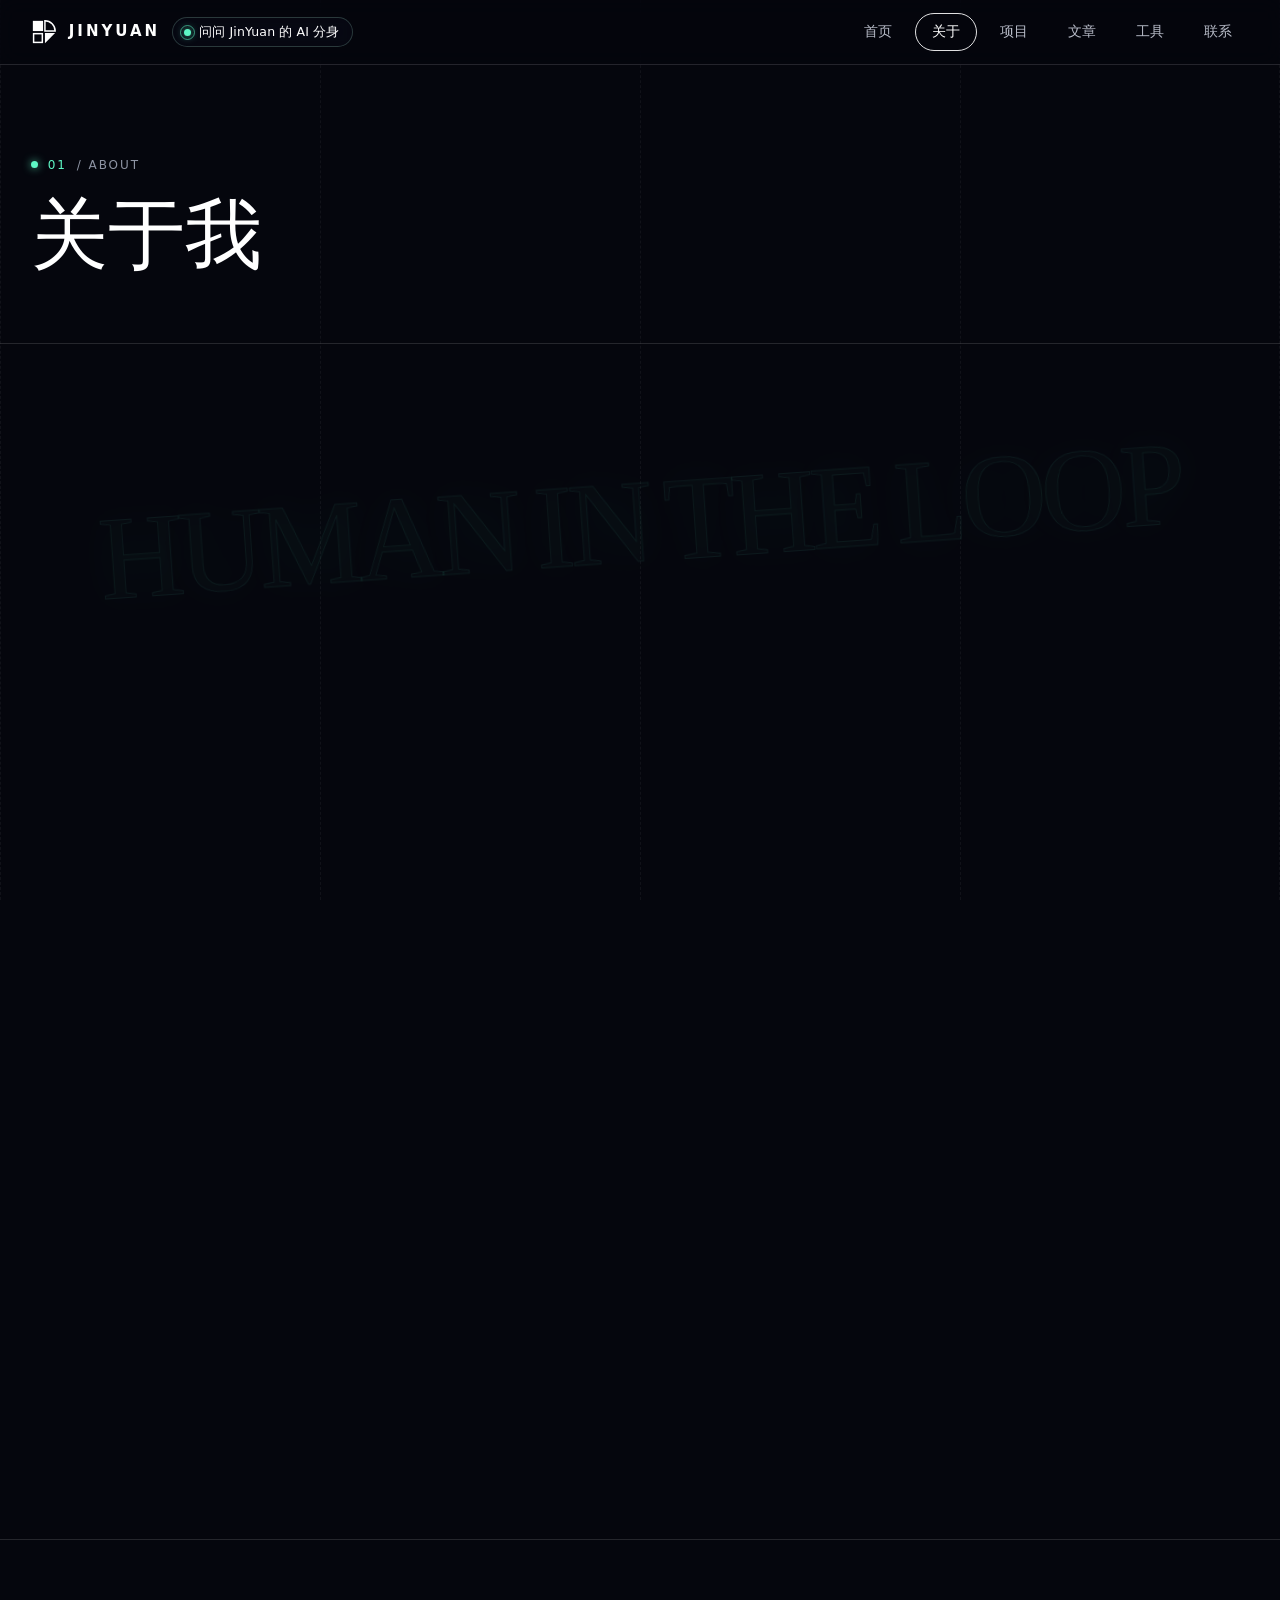
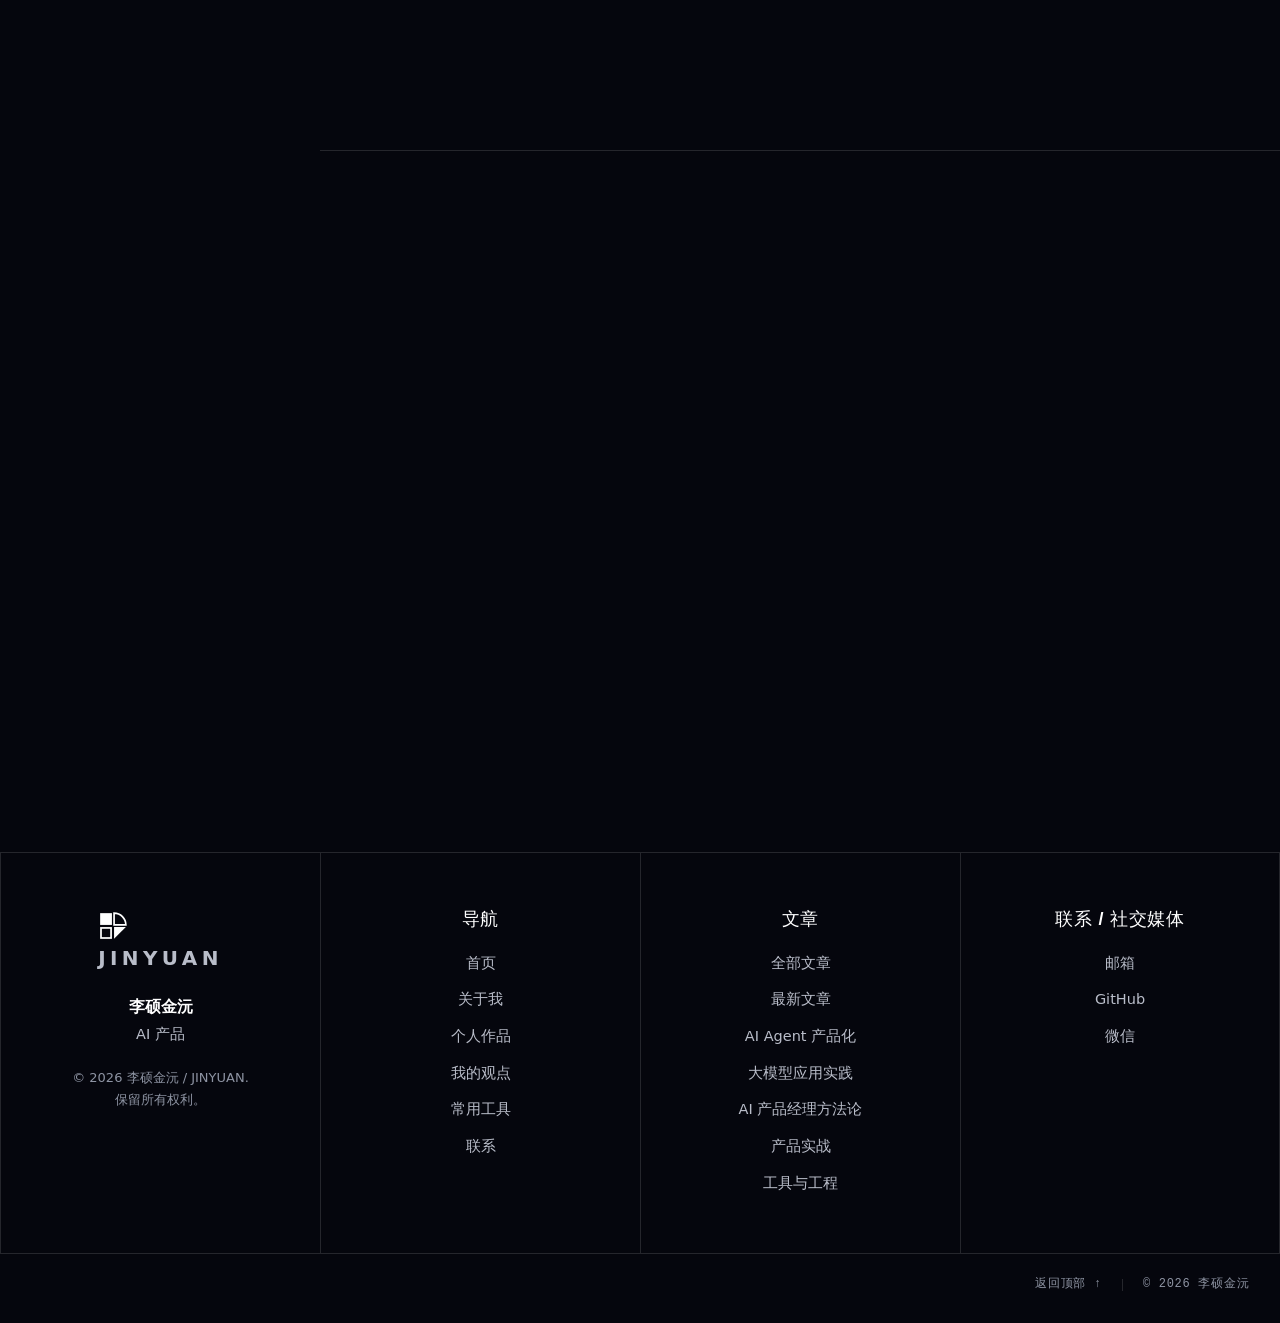
==== commit 0fd1a93a: "Turn the site into a personal works and writing home Remove the experience timeline and employer pro" ====
--- a/about.html
+++ b/about.html
@@ -4,13 +4,13 @@
 <meta charset="utf-8">
 <meta name="viewport" content="width=device-width, initial-scale=1">
 <title>关于我｜JINYUAN｜AI 产品与智能体验</title>
-<meta name="description" content="李硕金沅（JINYUAN）｜2027 届本科在读，三段 AI 产品经验（阿里巴巴千问、腾讯元器实习与灵搭导师合作项目）。关于我、个人优势、工作理念与我的观点。">
+<meta name="description" content="李硕金沅（JINYUAN）做个人 AI 作品与写作。关于我、个人优势、工作理念与我的观点。">
 <meta name="theme-color" content="#05060d">
 <meta name="color-scheme" content="dark">
 <meta property="og:type" content="website">
 <meta property="og:site_name" content="JINYUAN｜AI 产品与智能体验">
 <meta property="og:title" content="关于我｜JINYUAN｜AI 产品与智能体验">
-<meta property="og:description" content="李硕金沅（JINYUAN）｜2027 届本科在读，三段 AI 产品经验（阿里巴巴千问、腾讯元器实习与灵搭导师合作项目）。关于我、个人优势、工作理念与我的观点。">
+<meta property="og:description" content="李硕金沅（JINYUAN）做个人 AI 作品与写作。关于我、个人优势、工作理念与我的观点。">
 <meta property="og:locale" content="zh_CN">
 <!-- For a real deployment make og:image / og:url absolute, e.g. https://your-domain.com/assets/og.jpg -->
 <meta property="og:image" content="assets/og.jpg">
@@ -29,7 +29,7 @@
 <header class="site-header">
  <div class="wrap"><div class="nav-inner">
   <div class="hdr-brand"><a class="logo" href="index.html" aria-label="JINYUAN 首页"><svg viewBox="0 0 28 28" fill="none" aria-hidden="true" focusable="false"><rect x="2" y="2" width="11" height="11" fill="currentColor"/><path d="M15 13V2a11 11 0 0 1 11 11z" stroke="currentColor" stroke-width="1.6"/><rect x="2.8" y="15.8" width="9.4" height="9.4" stroke="currentColor" stroke-width="1.6"/><path d="M15 26V15h11z" fill="currentColor"/></svg><span class="wm">JINYUAN</span></a><button class="chat-pill" type="button" data-chat-open aria-haspopup="dialog" aria-expanded="false"><i class="chat-pulse" aria-hidden="true"></i><span class="cp-long">问问 JinYuan 的 AI 分身</span><span class="cp-short" aria-hidden="true">AI 分身</span></button></div>
-  <nav aria-label="主导航"><ul class="nav-links" id="nav-links"><li><a href="index.html">首页</a></li><li><a href="about.html" aria-current="page">关于</a></li><li><a href="projects.html">项目</a></li><li><a href="experience.html">经历</a></li><li><a href="articles.html">文章</a></li><li><a href="tools.html">工具</a></li><li><a href="contact.html">联系</a></li></ul></nav>
+  <nav aria-label="主导航"><ul class="nav-links" id="nav-links"><li><a href="index.html">首页</a></li><li><a href="about.html" aria-current="page">关于</a></li><li><a href="projects.html">项目</a></li><li><a href="articles.html">文章</a></li><li><a href="tools.html">工具</a></li><li><a href="contact.html">联系</a></li></ul></nav>
   <button class="nav-toggle" type="button" aria-expanded="false" aria-controls="nav-links" aria-label="打开菜单"><span></span></button>
  </div></div>
  <div class="progress" aria-hidden="true"></div>
@@ -41,16 +41,15 @@
  <div class="wrap">
   <div class="about-grid">
    <div class="about-text cell reveal">
-    <p class="lead">我是李硕金沅，中山大学广州新华学院工商管理专业 2027 届本科在读，有三段 AI 产品经验：阿里巴巴千问（2026.03–2026.09）与腾讯元器（2025.03–2025.09）两段实习，以及灵搭企业级智能体平台的导师合作项目（2024.10–2025.03）。</p>
-    <p class="muted">在千问，我参与「一句话点外卖」端内交易链路的迭代：整理归类 badcase、输出优化建议并跟进落地，承担竞品横评。</p>
-    <p class="muted">在元器，我负责公众号智能体的用户反馈整理与问题归因，参与微信支付 MCP 走查与 v1.0 多智能体协作模块的上线前验收。</p>
-    <p class="muted">实习之外，我一个人用 vibe coding 做出了 macOS 菜单栏应用 DeskTidy，目前 Mac App Store 上架审核中。</p>
+    <p class="lead">我是李硕金沅。我把自己的想法做成能用的小产品，也写成文章。</p>
+    <p class="muted">现在公开的个人作品是 macOS 菜单栏应用 DeskTidy：一个人从需求定义做到打包发布，源码在 GitHub，并已提交 Mac App Store。</p>
+    <p class="muted">我习惯先做原型，把零散反馈收成可以排期的问题清单，用固定输入做竞品对照，再看一条多智能体链路实际会在哪里断掉。</p>
    </div>
-   <dl class="facts facts-7 reveal" style="margin:0">
-    <div><dt>求职意向</dt><dd>AI 产品</dd></div><div><dt>学历</dt><dd>本科在读 · 工商管理</dd></div><div><dt>届别</dt><dd>2027 届</dd></div><div><dt>微信</dt><dd>lsjy2316</dd></div><div><dt>邮箱</dt><dd><a href="mailto:shuojinyuanli@gmail.com">shuojinyuanli@gmail.com</a></dd></div><div><dt>个站</dt><dd><a href="index.html">jinyuanpm.com</a></dd></div><div><dt>关注</dt><dd>Agent 产品 · 生成式 AI</dd></div>
+   <dl class="facts reveal" style="margin:0">
+    <div><dt>微信</dt><dd>lsjy2316</dd></div><div><dt>邮箱</dt><dd><a href="mailto:shuojinyuanli@gmail.com">shuojinyuanli@gmail.com</a></dd></div><div><dt>个站</dt><dd><a href="index.html">jinyuanpm.com</a></dd></div><div><dt>关注</dt><dd>Agent 产品 · 生成式 AI</dd></div>
    </dl>
-   <div class="strengths-wrap reveal"><p class="label">个人优势 / STRENGTHS</p><ul class="strengths" aria-label="个人优势"><li><span class="n">01</span><div><b>Agent 产品三类形态的连续实践</b><p>依次参与企业级智能体搭建平台（灵搭）、智能体创作与分发平台（腾讯元器）与 C 端办事 Agent（阿里千问），覆盖 B 端搭建、C 端创作、C 端交易三类形态。</p></div></li><li><span class="n">02</span><div><b>把零散反馈整理成可排期的问题清单</b><p>按「现象、复现步骤、影响范围」记录并归类 badcase。千问期间整理 badcase 与优化建议 20 余条，跟进其中 3 项至上线；元器期间将高频反馈归因并提交问题单。</p></div></li><li><span class="n">03</span><div><b>多智能体协作的实测与问题归类</b><p>在灵搭与元器 v1.0 两个平台测试过「主智能体分发、子智能体处理、结果汇总」链路，记录过调度异常、结果汇总丢失、任务路由错误、子智能体间循环转交等问题。</p></div></li><li><span class="n">04</span><div><b>有方法的竞品横评</b><p>围绕多轮意图保持设计 20 余条固定输入，覆盖意图干扰、模糊意图多轮收敛、意图反转等场景，对千问、美团『小美』与京东 AI 购做同指令横评。</p></div></li><li><span class="n">05</span><div><b>用 AI 编程独立交付产品</b><p>一个人以 vibe coding 方式全程独立做出 macOS 菜单栏应用 DeskTidy，从需求定义到打包发布均由本人完成；源码公开。</p></div></li></ul></div>
-   <div class="direction reveal"><p class="label">职业方向 / DIRECTION</p><p>继续做 Agent 方向的 AI 产品：从 badcase 归类、竞品横评与多智能体链路测试这些基本功出发，向场景定义与产品方案设计进阶。</p></div>
+   <div class="strengths-wrap reveal"><p class="label">个人优势 / STRENGTHS</p><ul class="strengths" aria-label="个人优势"><li><span class="n">01</span><div><b>把场景做成可试用的原型</b><p>先把一个具体场景收成能亲手点的原型。DeskTidy 就是从「窗口堆在一起」做成的菜单栏应用。</p></div></li><li><span class="n">02</span><div><b>把零散反馈整理成可排期的问题清单</b><p>按「现象、复现步骤、影响范围」记录并归类问题，让零散反馈变成可以排期的清单。</p></div></li><li><span class="n">03</span><div><b>多智能体协作的实测与问题归类</b><p>沿着「主智能体分发、子智能体处理、结果汇总」把协作链路跑通，并分开记录调度异常、结果汇总丢失、任务路由错误和子智能体间循环转交。</p></div></li><li><span class="n">04</span><div><b>有方法的竞品横评</b><p>先固定一组输入，覆盖意图干扰、模糊意图多轮收敛、意图反转等场景，再对同一条指令做对照。</p></div></li><li><span class="n">05</span><div><b>用 AI 编程独立交付产品</b><p>一个人以 vibe coding 方式全程独立做出 macOS 菜单栏应用 DeskTidy，从需求定义到打包发布均由本人完成；源码公开。</p></div></li></ul></div>
+   <div class="direction reveal"><p class="label">方向 / DIRECTION</p><p>继续做能亲手用的东西：从原型、结构化反馈、竞品对照和多智能体链路测试出发，把场景定义清楚。</p></div>
    <div class="philosophy reveal"><p class="label">工作理念 / PHILOSOPHY</p><blockquote><p>让复杂的 AI 能力，变成真实、易用且可持续的产品体验。</p></blockquote></div>
   </div>
  </div>
@@ -75,8 +74,8 @@
     <p class="copy-r">© <span id="year">2026</span> 李硕金沅 / JINYUAN.<br>保留所有权利。</p>
    </div>
    <nav class="fcol" aria-label="站点导航"><h2>导航</h2><ul>
-    <li><a href="index.html">首页</a></li><li><a href="about.html">关于我</a></li><li><a href="projects.html">项目经验</a></li>
-    <li><a href="about.html#opinions">我的观点</a></li><li><a href="experience.html">工作经历</a></li><li><a href="tools.html">常用工具</a></li><li><a href="contact.html">联系</a></li></ul></nav>
+    <li><a href="index.html">首页</a></li><li><a href="about.html">关于我</a></li><li><a href="projects.html">个人作品</a></li>
+    <li><a href="about.html#opinions">我的观点</a></li><li><a href="tools.html">常用工具</a></li><li><a href="contact.html">联系</a></li></ul></nav>
    <nav class="fcol" aria-label="文章链接"><h2>文章</h2><ul>
     <li><a href="articles.html">全部文章</a></li><li><a href="article.html?slug=gemini-4-argon-multimodal-review">最新文章</a></li>
     <li><a href="articles.html?cat=AI%20Agent%20%E4%BA%A7%E5%93%81%E5%8C%96">AI Agent 产品化</a></li><li><a href="articles.html?cat=%E5%A4%A7%E6%A8%A1%E5%9E%8B%E5%BA%94%E7%94%A8%E5%AE%9E%E8%B7%B5">大模型应用实践</a></li><li><a href="articles.html?cat=AI%20%E4%BA%A7%E5%93%81%E7%BB%8F%E7%90%86%E6%96%B9%E6%B3%95%E8%AE%BA">AI 产品经理方法论</a></li><li><a href="articles.html?cat=%E4%BA%A7%E5%93%81%E5%AE%9E%E6%88%98">产品实战</a></li><li><a href="articles.html?cat=%E5%B7%A5%E5%85%B7%E4%B8%8E%E5%B7%A5%E7%A8%8B">工具与工程</a></li></ul></nav>
--- a/css/style.css
+++ b/css/style.css
@@ -530,6 +530,7 @@
 .link-arrow:hover{color:var(--accent)}
 /* cards (hero-card language) */
 .projects{gap:16px}
+.projects:has(>article:only-child){grid-template-columns:1fr}
 .project,.acard,.aitem,.op,.tl-item dl,.prevnext a{transition:transform .5s cubic-bezier(.2,.8,.2,1),box-shadow .5s cubic-bezier(.2,.8,.2,1),border-color .3s,background .3s}
 .project{margin:0;border:1px solid var(--card-line);border-radius:var(--r);overflow:hidden;background:var(--card);box-shadow:0 10px 30px rgba(0,0,0,.45),0 0 24px var(--glow)}
 .project:hover{transform:translateY(-6px);border-color:rgba(170,230,210,.55);background:var(--card);box-shadow:0 14px 36px rgba(0,0,0,.55),0 0 34px rgba(61,220,151,.32)}
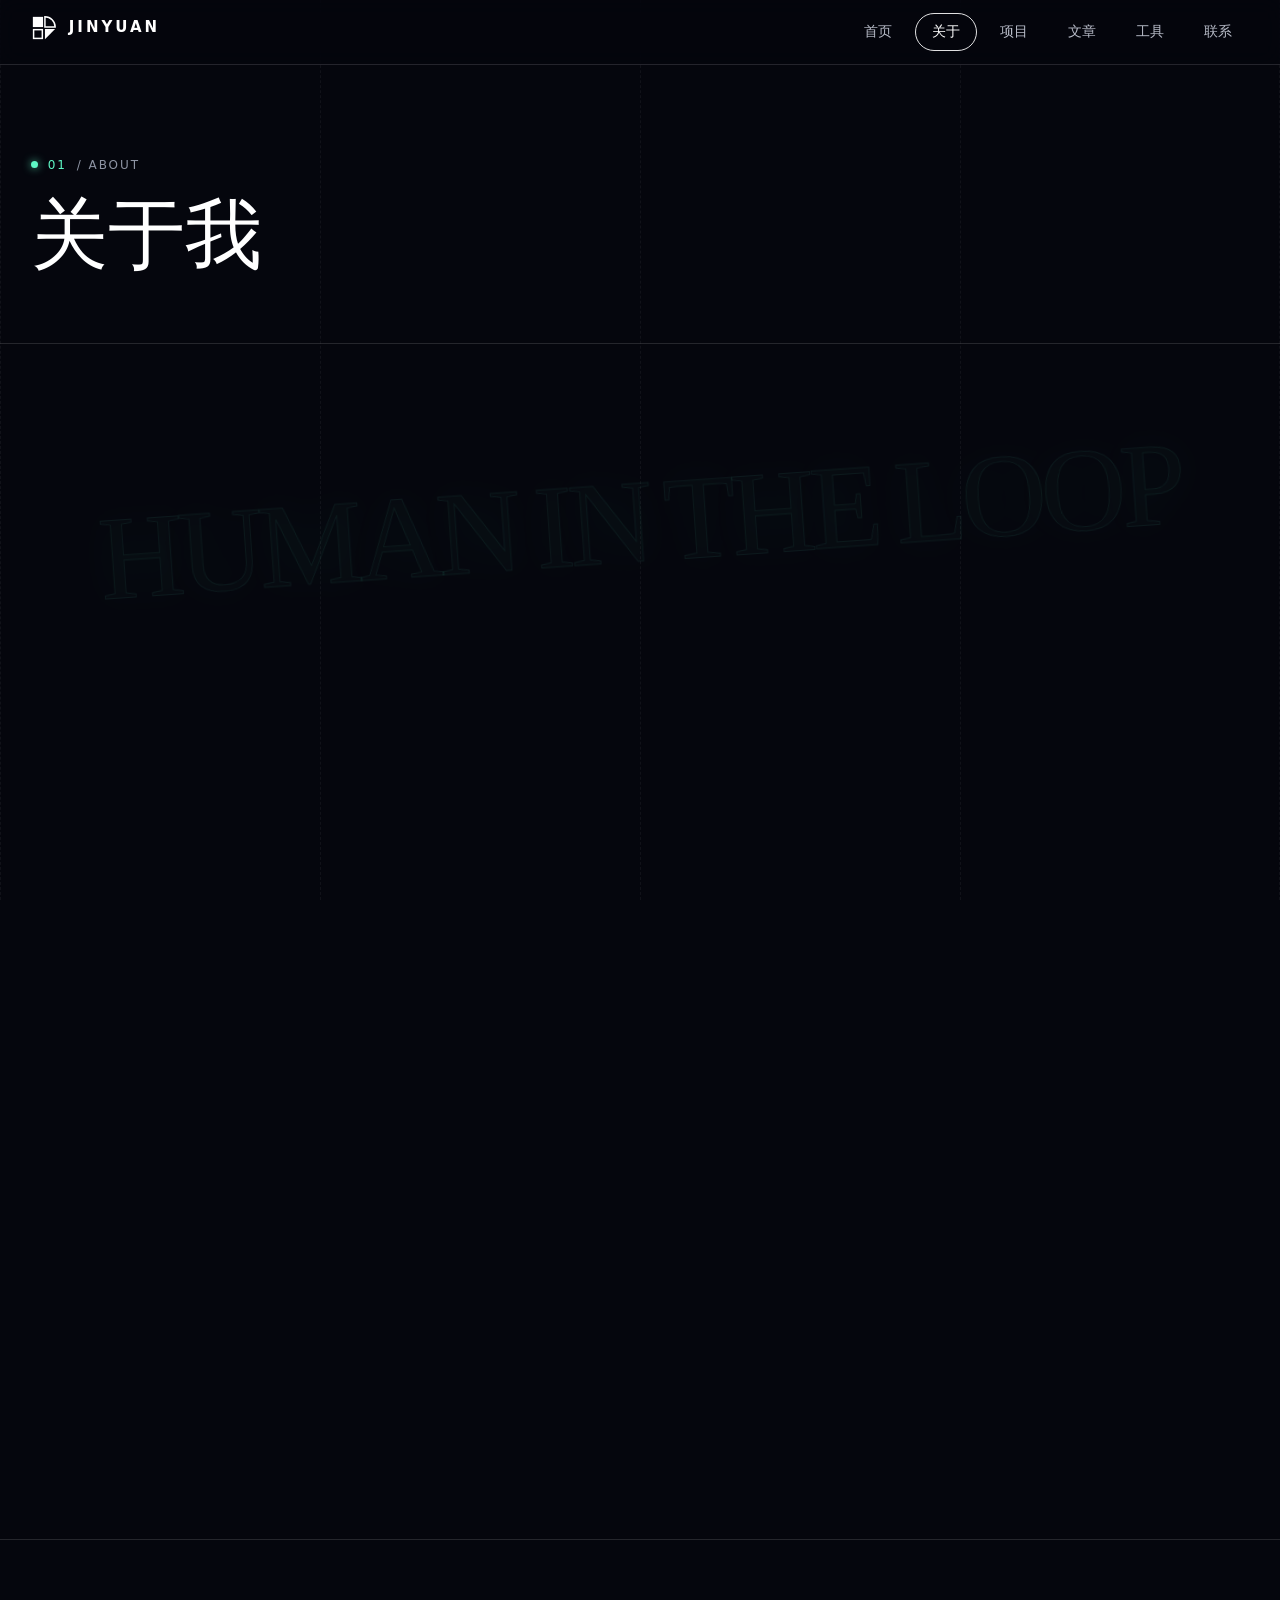
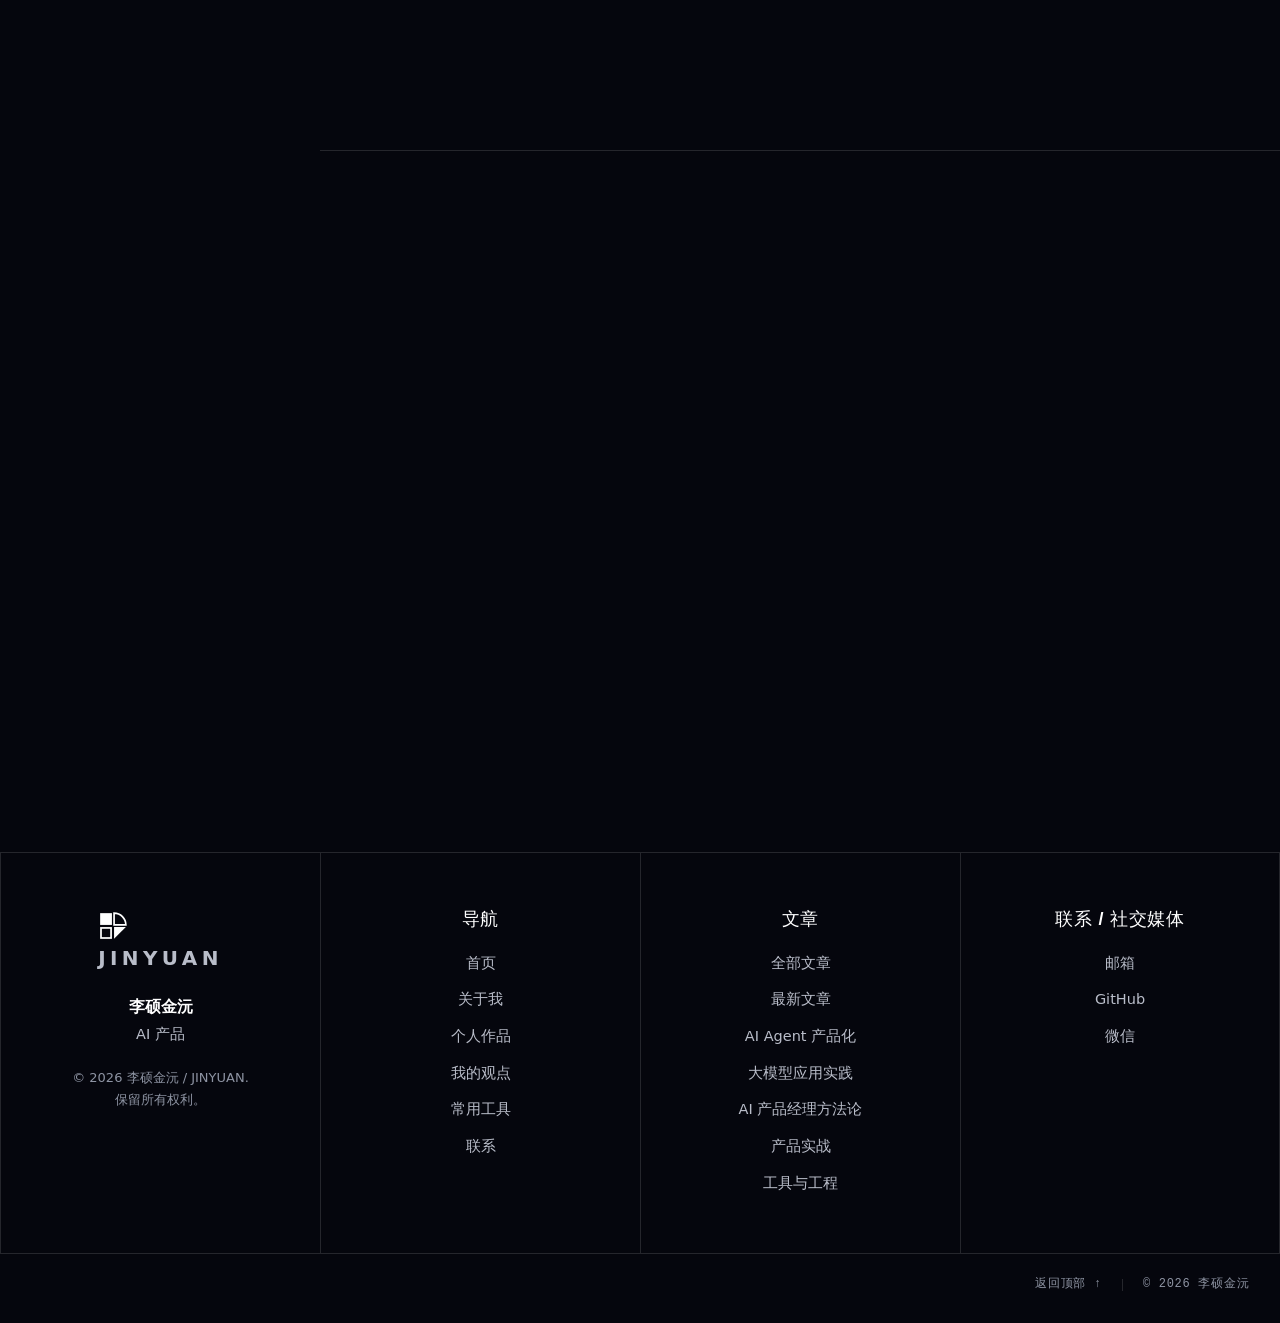
==== commit bed80c20: "Fix DeskTidy card spacing and example screenshots, remove the AI chat The short background card no l" ====
--- a/about.html
+++ b/about.html
@@ -28,7 +28,7 @@
 <div class="guides" aria-hidden="true"><div><span></span><span></span><span></span><span></span></div></div>
 <header class="site-header">
  <div class="wrap"><div class="nav-inner">
-  <div class="hdr-brand"><a class="logo" href="index.html" aria-label="JINYUAN 首页"><svg viewBox="0 0 28 28" fill="none" aria-hidden="true" focusable="false"><rect x="2" y="2" width="11" height="11" fill="currentColor"/><path d="M15 13V2a11 11 0 0 1 11 11z" stroke="currentColor" stroke-width="1.6"/><rect x="2.8" y="15.8" width="9.4" height="9.4" stroke="currentColor" stroke-width="1.6"/><path d="M15 26V15h11z" fill="currentColor"/></svg><span class="wm">JINYUAN</span></a><button class="chat-pill" type="button" data-chat-open aria-haspopup="dialog" aria-expanded="false"><i class="chat-pulse" aria-hidden="true"></i><span class="cp-long">问问 JinYuan 的 AI 分身</span><span class="cp-short" aria-hidden="true">AI 分身</span></button></div>
+  <div class="hdr-brand"><a class="logo" href="index.html" aria-label="JINYUAN 首页"><svg viewBox="0 0 28 28" fill="none" aria-hidden="true" focusable="false"><rect x="2" y="2" width="11" height="11" fill="currentColor"/><path d="M15 13V2a11 11 0 0 1 11 11z" stroke="currentColor" stroke-width="1.6"/><rect x="2.8" y="15.8" width="9.4" height="9.4" stroke="currentColor" stroke-width="1.6"/><path d="M15 26V15h11z" fill="currentColor"/></svg><span class="wm">JINYUAN</span></a></div>
   <nav aria-label="主导航"><ul class="nav-links" id="nav-links"><li><a href="index.html">首页</a></li><li><a href="about.html" aria-current="page">关于</a></li><li><a href="projects.html">项目</a></li><li><a href="articles.html">文章</a></li><li><a href="tools.html">工具</a></li><li><a href="contact.html">联系</a></li></ul></nav>
   <button class="nav-toggle" type="button" aria-expanded="false" aria-controls="nav-links" aria-label="打开菜单"><span></span></button>
  </div></div>
@@ -41,7 +41,7 @@
  <div class="wrap">
   <div class="about-grid">
    <div class="about-text cell reveal">
-    <p class="lead">我是李硕金沅。我把自己的想法做成能用的小产品，也写成文章。</p>
+    <p class="lead">我是李硕金沅。我把自己的想法做成可上线的产品，也写成文章。</p>
     <p class="muted">现在公开的个人作品是 macOS 菜单栏应用 DeskTidy：一个人从需求定义做到打包发布，源码在 GitHub，并已提交 Mac App Store。</p>
     <p class="muted">我习惯先做原型，把零散反馈收成可以排期的问题清单，用固定输入做竞品对照，再看一条多智能体链路实际会在哪里断掉。</p>
    </div>
@@ -90,7 +90,6 @@
  </div>
 </footer>
 <script src="js/main.js?v=8" defer></script>
-<script src="js/chat.js?v=3" defer></script>
 <script src="js/router.js?v=2" defer></script>
 <script src="js/cursor.js?v=1" defer></script>
 </body>
--- a/css/style.css
+++ b/css/style.css
@@ -606,7 +606,7 @@
 .project:hover h3 .card-link{color:var(--accent)}
 /* project detail page */
 .pd-back{margin:0 0 18px}
-.pd-grid{display:grid;grid-template-columns:repeat(2,1fr);gap:16px}
+.pd-grid{display:grid;grid-template-columns:repeat(2,1fr);gap:16px;align-items:start}
 .pd-card h2{font-family:var(--sans);font-weight:700;font-size:clamp(20px,1.8vw,26px);margin:6px 0 12px}
 .pd-list{margin:0;padding:0;list-style:none;display:grid;gap:10px}
 .pd-list li{position:relative;padding-left:18px;color:var(--muted);font-size:15px;line-height:1.65}
@@ -785,61 +785,4 @@
 
 /* about: image removed, text spans full width */
 #about .about-text{grid-column:1/-1;max-width:820px}
-/* ===== AI 分身 chat: trigger pill (header + homepage hero) and panel ===== */
-.sr-only{position:absolute;width:1px;height:1px;margin:-1px;padding:0;overflow:hidden;clip:rect(0 0 0 0);white-space:nowrap;border:0}
-.hdr-brand,.rv-brand{display:flex;align-items:center;gap:12px;min-width:0}
-.chat-pill{display:inline-flex;align-items:center;gap:8px;height:30px;padding:0 13px 0 11px;border:1px solid var(--card-line,rgba(170,230,210,.22));border-radius:999px;
-  background:rgba(10,12,24,.55);color:var(--fg,#f1f1ee);font:500 12.5px/1 var(--sans);letter-spacing:.01em;white-space:nowrap;cursor:pointer;
-  -webkit-backdrop-filter:blur(6px);backdrop-filter:blur(6px);transition:border-color .25s,background .25s,color .25s}
-.chat-pill:hover,.chat-pill:focus-visible,.chat-pill[aria-expanded="true"]{border-color:rgba(94,248,197,.65);color:#fff;background:rgba(94,248,197,.08)}
-.chat-pill:focus-visible{outline:2px solid #5ef8c5;outline-offset:2px}
-.chat-pulse{position:relative;width:7px;height:7px;border-radius:50%;background:#5ef8c5;box-shadow:0 0 8px rgba(94,248,197,.8);flex:none}
-.chat-pulse::after{content:"";position:absolute;inset:-4px;border-radius:50%;border:1px solid rgba(94,248,197,.55);animation:chat-ping 2.4s ease-out infinite}
-@keyframes chat-ping{0%{transform:scale(.5);opacity:.9}80%,100%{transform:scale(1.6);opacity:0}}
-.cp-short{display:none}
-.rv-chat-pill{height:calc(var(--s,1vw)*2.85);min-height:30px;font-family:var(--rv-body,var(--sans));font-size:max(12.5px,calc(var(--s,1vw)*1.05));padding:0 calc(var(--s,1vw)*1.3) 0 calc(var(--s,1vw)*1.05);border-color:rgba(255,255,255,.55);background:rgba(5,6,13,.35)}
-.rv-brand{gap:calc(var(--s,1vw)*1.1)}
-@media (max-width:900px){.hdr-brand{gap:10px}.hdr-brand .chat-pill .cp-long{display:none}.hdr-brand .chat-pill .cp-short{display:inline}}
-@media (max-width:820px){.rv-chat-pill{height:36px;font-size:13px;padding:0 12px 0 10px}.rv-chat-pill .cp-long{display:none}.rv-chat-pill .cp-short{display:inline}}
 @media (max-width:420px){.hdr-brand .logo .wm{display:none}}
-
-.chat-panel{position:fixed;z-index:450;left:clamp(12px,1.8vw,28px);top:76px;width:min(392px,calc(100vw - 24px));height:min(580px,calc(100vh - 100px));
-  display:flex;flex-direction:column;border:1px solid var(--card-line,rgba(170,230,210,.22));border-radius:18px;overflow:hidden;
-  background:rgba(8,10,22,.9);-webkit-backdrop-filter:blur(18px) saturate(1.2);backdrop-filter:blur(18px) saturate(1.2);
-  box-shadow:0 18px 50px rgba(0,0,0,.55),0 0 28px rgba(61,220,151,.12);color:var(--fg,#f1f1ee);font-family:var(--sans);
-  opacity:0;transform:translateY(-8px) scale(.98);transform-origin:0 0;transition:opacity .22s ease,transform .22s cubic-bezier(.2,.8,.2,1)}
-.chat-panel.open{opacity:1;transform:none}
-.chat-head{display:flex;align-items:center;gap:10px;padding:14px 14px 12px 16px;border-bottom:1px solid var(--line,rgba(255,255,255,.12))}
-.chat-dot{width:8px;height:8px;border-radius:50%;background:#5ef8c5;box-shadow:0 0 10px rgba(94,248,197,.8);flex:none}
-.chat-ttl{display:flex;flex-direction:column;gap:2px;min-width:0;flex:1}
-.chat-ttl b{font-size:14.5px;font-weight:600;letter-spacing:.01em}
-.chat-ttl span{font-size:11.5px;color:var(--dim,#8f8f8b)}
-.chat-x{width:32px;height:32px;border-radius:50%;border:1px solid var(--line,rgba(255,255,255,.18));background:none;color:var(--muted,#b4b4b0);font-size:18px;line-height:1;cursor:pointer;transition:color .2s,border-color .2s}
-.chat-x:hover,.chat-x:focus-visible{color:#fff;border-color:rgba(94,248,197,.6)}
-.chat-log{flex:1;overflow-y:auto;padding:14px 14px 6px;display:flex;flex-direction:column;gap:10px;overscroll-behavior:contain;scrollbar-width:thin}
-.chat-msg{max-width:88%;padding:9px 12px;border-radius:14px;font-size:14px;line-height:1.65;white-space:pre-wrap;word-break:break-word}
-.chat-msg.bot{align-self:flex-start;background:rgba(255,255,255,.05);border:1px solid rgba(255,255,255,.08);border-top-left-radius:4px;color:#e6e8ee}
-.chat-msg.me{align-self:flex-end;background:rgba(94,248,197,.14);border:1px solid rgba(94,248,197,.32);border-top-right-radius:4px;color:#f2fffa}
-.chat-msg.err{color:#ffc4b8;border-color:rgba(255,157,138,.35);background:rgba(255,157,138,.06)}
-.chat-msg.typing{display:inline-flex;gap:5px;padding:13px 14px}
-.chat-msg.typing i{width:6px;height:6px;border-radius:50%;background:#5ef8c5;opacity:.35;animation:chat-dots 1.1s infinite ease-in-out}
-.chat-msg.typing i:nth-child(2){animation-delay:.15s}.chat-msg.typing i:nth-child(3){animation-delay:.3s}
-@keyframes chat-dots{0%,80%,100%{opacity:.25;transform:translateY(0)}40%{opacity:1;transform:translateY(-3px)}}
-.chat-note{align-self:center;font-size:11.5px;color:var(--dim,#8f8f8b)}
-.chat-sugg{display:flex;flex-wrap:wrap;gap:6px;padding:4px 14px 10px}
-.chat-sugg[hidden]{display:none}
-.chat-chip{border:1px solid var(--card-line,rgba(170,230,210,.22));background:rgba(94,248,197,.04);color:var(--muted,#b4b4b0);border-radius:999px;padding:6px 11px;font:500 12.5px/1.2 var(--sans);cursor:pointer;transition:color .2s,border-color .2s}
-.chat-chip:hover,.chat-chip:focus-visible{color:#fff;border-color:rgba(94,248,197,.6)}
-.chat-form{display:flex;align-items:flex-end;gap:8px;padding:10px 12px 12px;border-top:1px solid var(--line,rgba(255,255,255,.12))}
-.chat-form textarea{flex:1;resize:none;min-height:40px;max-height:120px;padding:10px 12px;border-radius:12px;border:1px solid rgba(255,255,255,.14);background:rgba(255,255,255,.04);color:#fff;font:14px/1.45 var(--sans);outline:none;transition:border-color .2s}
-.chat-form textarea:focus{border-color:rgba(94,248,197,.6)}
-.chat-form textarea::placeholder{color:var(--dim,#8f8f8b)}
-.chat-send{width:40px;height:40px;flex:none;border-radius:50%;border:0;display:grid;place-items:center;color:#04110c;background:linear-gradient(180deg,#7dffd6,#3ddc97);box-shadow:0 0 14px rgba(61,220,151,.4);cursor:pointer;transition:opacity .2s,transform .2s}
-.chat-send svg{width:18px;height:18px}
-.chat-send:disabled{opacity:.45;cursor:default}
-.chat-send:not(:disabled):hover{transform:translateX(2px)}
-@media (max-width:640px){
-  .chat-panel{left:0;right:0;top:auto;bottom:0;width:auto;height:min(78vh,620px);height:min(78dvh,620px);border-radius:18px 18px 0 0;border-bottom:0;transform:translateY(24px);transform-origin:50% 100%;padding-bottom:env(safe-area-inset-bottom)}
-  .chat-panel.open{transform:none}
-}
-@media (prefers-reduced-motion:reduce){.chat-panel{transition:opacity .15s}.chat-pulse::after{animation:none}}
